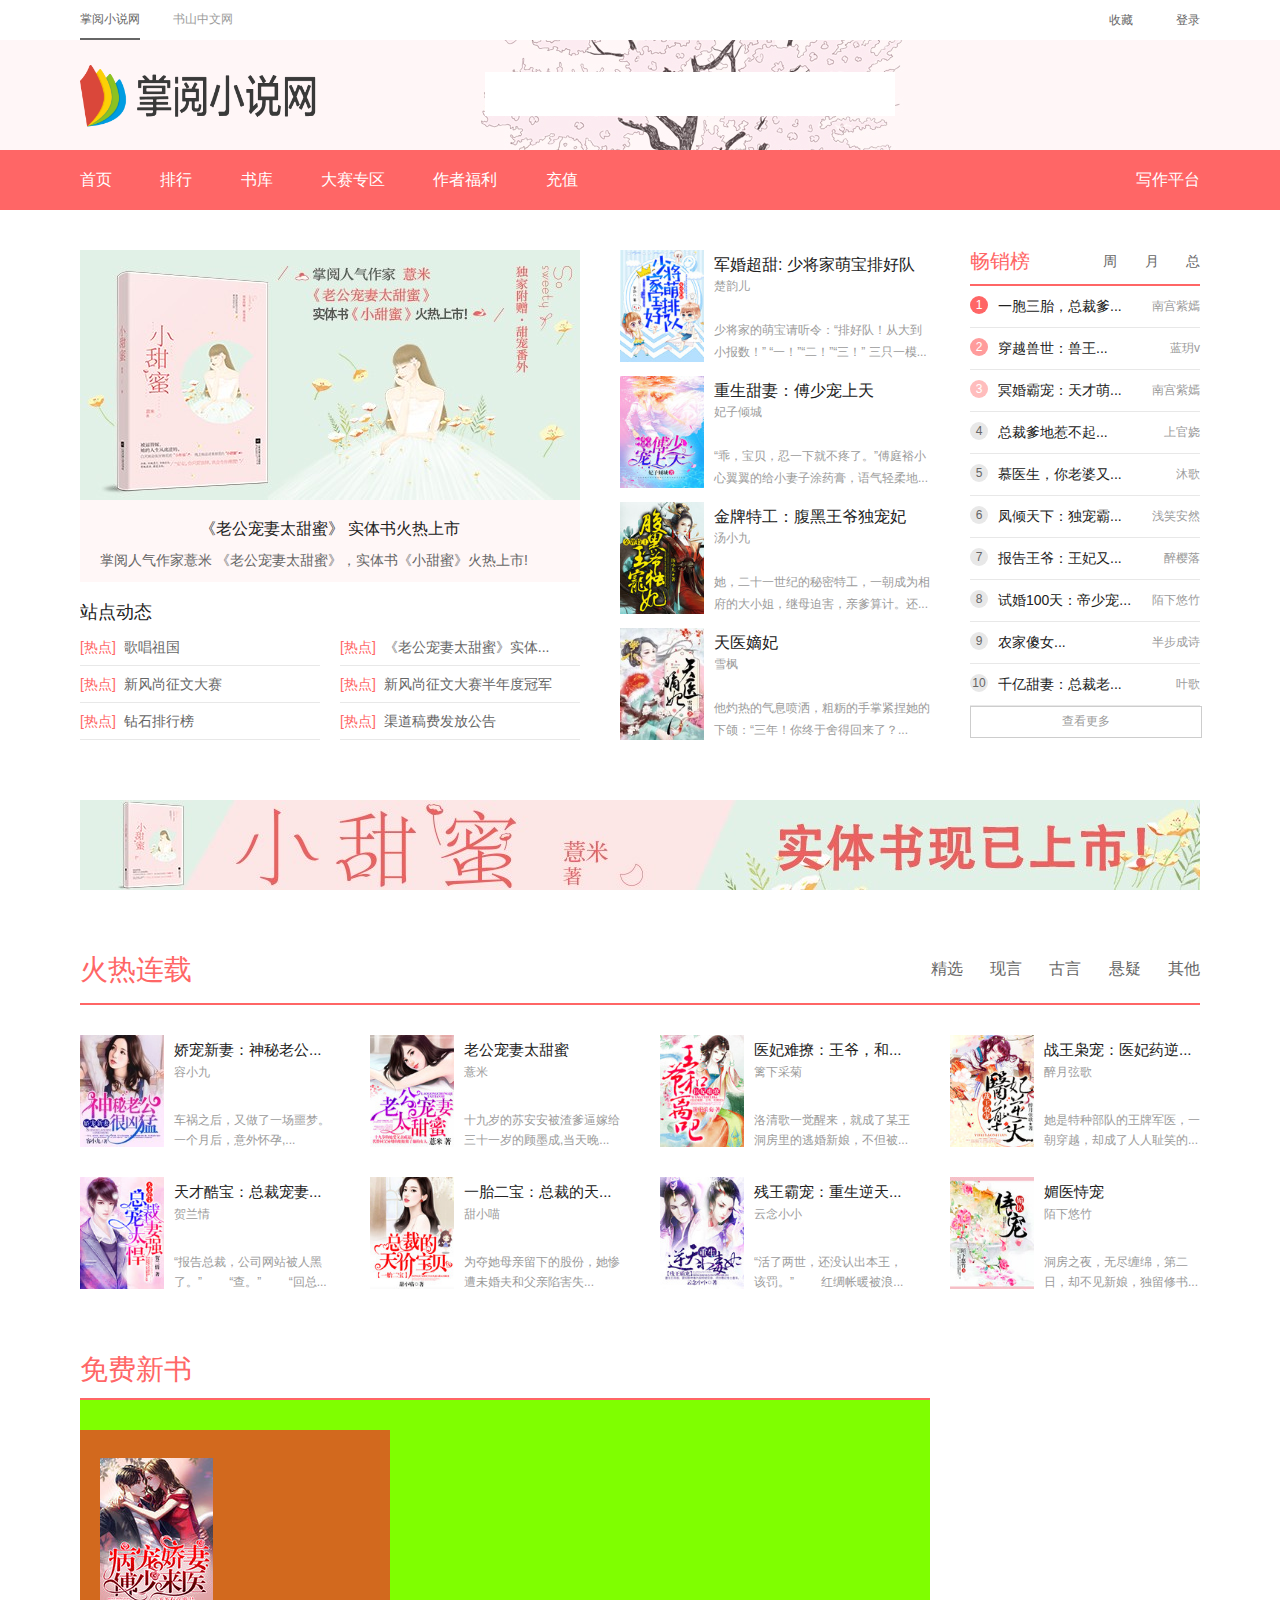
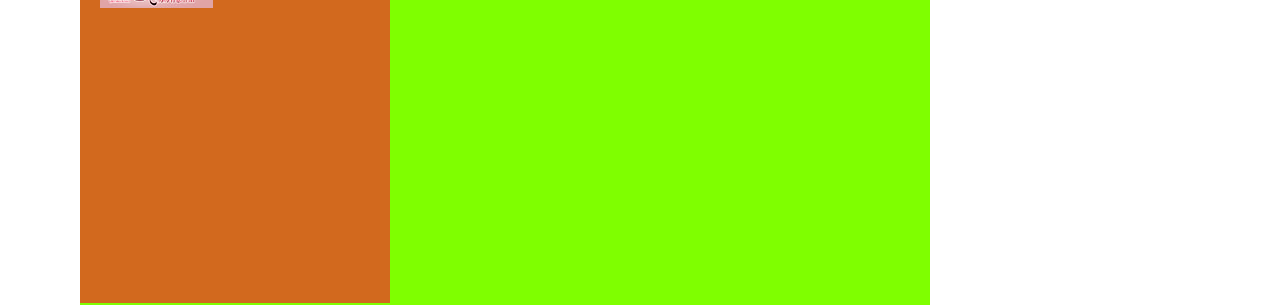
==== index.html @ 347cecc7 "12.4" ====
<!DOCTYPE html>
<html lang="en">

<head>
    <meta charset="UTF-8">
    <meta name="viewport" content="width=device-width, initial-scale=1.0">
    <meta http-equiv="X-UA-Compatible" content="ie=edge">
    <title>Document</title>
    <link rel="stylesheet" href="./lib/reset/reset.css">
    <link rel="stylesheet" href="./CSS/common.css">
    <link rel="stylesheet" href="./CSS/index.css">
    <link rel="stylesheet" href="./fonts/iconfont.css">
</head>

<body>
    <!-- 一、头部 -->

    <!-- 1、顶部导航 -->
    <div class="topnav">
        <!-- 版心 -->
        <div class="container clearfix">
            <!-- 1.1 顶部导航左边 -->
            <div class="topnav-left">
                <a href="" class="ireader">掌阅小说网</a>
                <a href="" class="shushan">书山中文网</a>
            </div>
            <!-- 1.2 顶部导航右边 -->
            <div class="topnav-right">
                <i></i>
                <a href="">收藏</a>
                <i></i>
                <a href="">登录</a>
            </div>
        </div>
    </div>

    <!-- 2、搜索栏 -->
    <div class="search">
        <!-- 版心 -->
        <div class="container clearfix">
            <!-- 2.1 logo -->
            <img src="./imgs/logo.png" alt="" class="search-logo">
            <!-- 2.2 搜索框 -->
            <div class="search-searchbox">
                <!-- 2.2.1 输入 -->
                <input type="text">
            </div>
        </div>
    </div>

    <!-- 3、内容导航 -->
    <div class="contentnav">
        <!-- 版心 -->
        <div class="container clearfix">
            <div class="contentnav-left">
                <a href="">首页</a>
                <a href="">排行</a>
                <a href="">书库</a>
                <a href="">大赛专区</a>
                <a href="">作者福利</a>
                <a href="">充值</a>
            </div>
            <div class="contentnav-right">
                <a href="">写作平台</a>
            </div>
        </div>
    </div>


    <!--   二、内容   -->
    <div class="content">
        <!-- 版心 -->
        <div class="container">

            <!-- 4、内容顶部 -->
            <div class="contenttop clearfix">
                <!-- 4.1 左边 -->
                <div class="contenttop-left">
                    <!-- 4.1.1 轮播图 -->
                    <div class="contenttop-left-slideshow">
                        <img src="./imgs/contenttop-img/slideshow-2.jpg" alt="">
                        <div class="text">
                            <h3>《老公宠妻太甜蜜》 实体书火热上市</h3>
                            <p>掌阅人气作家薏米 《老公宠妻太甜蜜》，实体书《小甜蜜》火热上市!</p>
                        </div>
                    </div>
                    <!-- 4.2.2 站点动态 -->
                    <div class="contenttop-left-sitedynamic">
                        <h2>站点动态</h2>
                        <!-- 热点 -->
                        <div class="contenttop-left-sitedynamic-hotspot clearfix">
                            <ul>
                                <li><span>[热点]</span><a href="">歌唱祖国</a></li>
                                <li><span>[热点]</span><a href="">《老公宠妻太甜蜜》实体...</a></li>
                                <li><span>[热点]</span><a href="">新风尚征文大赛</a></li>
                                <li><span>[热点]</span><a href="">新风尚征文大赛半年度冠军</a></li>
                                <li><span>[热点]</span><a href="">钻石排行榜</a></li>
                                <li><span>[热点]</span><a href="">渠道稿费发放公告</a></li>
                            </ul>
                        </div>
                    </div>
                </div>
                <!-- 4.2 中间 -->
                <div class="contenttop-center">
                    <!-- 4.2.1 推荐小说 -->
                    <div class="contenttop-center-recommend clearfix">
                        <img src="./imgs/contenttop-img/recommend-1.jpg" alt="">
                        <div class="contenttop-center-recommend-intro">
                            <a>军婚超甜: 少将家萌宝排好队</a>
                            <p>楚韵儿</p>
                            <span>少将家的萌宝请听令：“排好队！从大到小报数！” “一！”“二！”“三！” 三只一模...</span>
                        </div>
                    </div>
                    <div class="contenttop-center-recommend clearfix">
                        <img src="./imgs/contenttop-img/recommend-2.jpg" alt="">
                        <div class="contenttop-center-recommend-intro">
                            <a>重生甜妻：傅少宠上天</a>
                            <p>妃子倾城</p>
                            <span>“乖，宝贝，忍一下就不疼了。”傅庭裕小心翼翼的给小妻子涂药膏，语气轻柔地...</span>
                        </div>
                    </div>
                    <div class="contenttop-center-recommend clearfix">
                        <img src="./imgs/contenttop-img/recommend-3.jpg" alt="">
                        <div class="contenttop-center-recommend-intro">
                            <a>金牌特工：腹黑王爷独宠妃</a>
                            <p>汤小九</p>
                            <span>她，二十一世纪的秘密特工，一朝成为相府的大小姐，继母迫害，亲爹算计。还...</span>
                        </div>
                    </div>
                    <div class="contenttop-center-recommend clearfix">
                        <img src="./imgs/contenttop-img/recommend-4.jpg" alt="">
                        <div class="contenttop-center-recommend-intro">
                            <a>天医嫡妃</a>
                            <p>雪枫</p>
                            <span>他灼热的气息喷洒，粗粝的手掌紧捏她的下颌：“三年！你终于舍得回来了？...</span>
                        </div>
                    </div>
                </div>
                <!-- 4.3 右边 -->
                <div class="contenttop-right">
                    <!-- 4.3.1畅销榜 -->
                    <div class="contenttop-right-bestseller">
                        <!-- 标题 -->
                        <div class="contenttop-right-bestseller-title clearfix">
                            <h2>畅销榜</h2>
                            <span>
                                <a href="">周</a>
                                <a href="">月</a>
                                <a href="">总</a>
                            </span>
                        </div>
                        <!-- 内容 -->
                        <div class="contenttop-right-bestseller-text">
                            <!-- 畅销书籍 -->
                            <ul class="contenttop-right-bestseller-text-book">
                                <li class="clearfix">
                                    <span class="no1">1</span>
                                    <h3>一胞三胎，总裁爹...</h3>
                                    <p>南宫紫嫣</p>
                                </li>
                                <li class="clearfix">
                                    <span class="no2">2</span>
                                    <h3>穿越兽世：兽王...</h3>
                                    <p>蓝玥v</p>
                                </li>
                                <li class="clearfix">
                                    <span class="no3">3</span>
                                    <h3>冥婚霸宠：天才萌...</h3>
                                    <p>南宫紫嫣</p>
                                </li>
                                <li class="clearfix">
                                    <span>4</span>
                                    <h3>总裁爹地惹不起...</h3>
                                    <p>上官娆</p>
                                </li>
                                <li class="clearfix">
                                    <span>5</span>
                                    <h3>慕医生，你老婆又...</h3>
                                    <p>沐歌</p>
                                </li>
                                <li class="clearfix">
                                    <span>6</span>
                                    <h3>凤倾天下：独宠霸...</h3>
                                    <p>浅笑安然</p>
                                </li>
                                <li class="clearfix">
                                    <span>7</span>
                                    <h3>报告王爷：王妃又...</h3>
                                    <p>醉樱落</p>
                                </li>
                                <li class="clearfix">
                                    <span>8</span>
                                    <h3>试婚100天：帝少宠...</h3>
                                    <p>陌下悠竹</p>
                                </li>
                                <li class="clearfix">
                                    <span>9</span>
                                    <h3>农家傻女...</h3>
                                    <p>半步成诗</p>
                                </li>
                                <li class="clearfix">
                                    <span>10</span>
                                    <h3>千亿甜妻：总裁老...</h3>
                                    <p>叶歌</p>
                                </li>
                            </ul>

                            <!-- 查看更多 -->
                            <a href="" class="contenttop-right-bestseller-text-more">查看更多</a>
                        </div>
                    </div>
                </div>
            </div>

            <!-- 5、公告 -->
            <img src="./imgs/notice-1.jpg" alt="" class="notice">

            <!-- 6、火热连载 -->
            <div class="fiery">
                <!-- 6.1 火热连载标题 -->
                <div class="fiery-title clearfix">
                    <h1 href="">火热连载</h1>
                    <span>
                        <a href="">精选</a>
                        <a href="">现言</a>
                        <a href="">古言</a>
                        <a href="">悬疑</a>
                        <a href="">其他</a>
                    </span>
                </div>
                <!-- 6.2 火热连载内容 -->
                <ul class="fiery-content clearfix">
                    <!-- 书籍介绍 -->
                    <li class="clearfix">
                        <img src="./imgs/fiery-img/fiery-1.jpg" alt="">
                        <div class="fiery-content-text">
                            <a>娇宠新妻：神秘老公...</a>
                            <p>容小九</p>
                            <span>车祸之后，又做了一场噩梦。<br> 一个月后，意外怀孕,...</span>
                        </div>
                    </li>
                    <li class="clearfix">
                        <img src="./imgs/fiery-img/fiery-2.jpg" alt="">
                        <div class="fiery-content-text">
                            <a>老公宠妻太甜蜜</a>
                            <p>薏米</p>
                            <span>十九岁的苏安安被渣爹逼嫁给三十一岁的顾墨成,当天晚...</span>
                        </div>
                    </li>
                    <li class="clearfix">
                        <img src="./imgs/fiery-img/fiery-3.jpg" alt="">
                        <div class="fiery-content-text">
                            <a href="">医妃难撩：王爷，和...</a>
                            <p>篱下采菊</p>
                            <span>洛清歌一觉醒来，就成了某王洞房里的逃婚新娘，不但被...</span>
                        </div>
                    </li>
                    <li class="n4 clearfix">
                        <img src="./imgs/fiery-img/fiery-4.jpg" alt="">
                        <div class="fiery-content-text">
                            <a>战王枭宠：医妃药逆...</a>
                            <p>醉月弦歌</p>
                            <span>她是特种部队的王牌军医，一朝穿越，却成了人人耻笑的...</span>
                        </div>
                    </li>
                    <li class="clearfix">
                        <img src="./imgs/fiery-img/fiery-5.jpg" alt="">
                        <div class="fiery-content-text">
                            <a>天才酷宝：总裁宠妻...</a>
                            <p>贺兰情</p>
                            <span>“报告总裁，公司网站被人黑了。” 　　“查。” 　　“回总...</span>
                        </div>
                    </li>
                    <li class="clearfix">
                        <img src="./imgs/fiery-img/fiery-6.jpg" alt="">
                        <div class="fiery-content-text">
                            <a>一胎二宝：总裁的天...</a>
                            <p>甜小喵</p>
                            <span>为夺她母亲留下的股份，她惨遭未婚夫和父亲陷害失...</span>
                        </div>
                    </li>
                    <li class="clearfix">
                        <img src="./imgs/fiery-img/fiery-7.jpg" alt="">
                        <div class="fiery-content-text">
                            <a>残王霸宠：重生逆天...</a>
                            <p>云念小小</p>
                            <span>“活了两世，还没认出本王，该罚。” 　　红绸帐暖被浪...</span>
                        </div>
                    </li>
                    <li class="n8 clearfix">
                        <img src="./imgs/fiery-img/fiery-8.jpg" alt="">
                        <div class="fiery-content-text">
                            <a>媚医恃宠</a>
                            <p>陌下悠竹</p>
                            <span>洞房之夜，无尽缠绵，第二日，却不见新娘，独留修书...</span>
                        </div>
                    </li>

                </ul>
            </div>

            <!-- 7、免费新书 -->
            <div class="freebook">
                <!-- 7.1 免费新书左边 -->
                <div class="freebook-left">
                    <!-- 7.1.1 免费新书左边标题 -->
                    <div class="freebook-left-title">
                        <h1>免费新书</h1>
                    </div>
                    <!-- 7.1.2 免费新书左边内容 -->
                    <div class="freebook-left-content">
                        <!-- 7.1.2.1 轮播图 -->
                        <div class="freebook-left-content-slideshow">
                            <img src="./imgs/freebook-img/slideshow-1.jpg" alt="">
                        </div>
                        <!-- 7.1.2.2 内容 -->
                        <div class="freebook-left-content-text">
                            <!-- 书籍介绍 -->
                            <div class="freebook-left-content-text-indro"></div>
                            <!-- 书名 -->
                            <div class="freebook-left-content-text-bookname"></div>
                        </div>
                    </div>
                </div>
                <!-- 7.2 免费新书右边 -->
                <div class="freebook-right"></div>

            </div>
        </div>
    </div>
</body>

</html>
---- CSS/common.css ----
.container {
    width: 1120px;
    margin: 0 auto;
}


/* 清除浮动 */
.clearfix:before,
.clearfix:after {
    content: " ";
    display: table;
}

.clearfix:after {
    clear:both;
}

.clearfix {
    *zoom: 1;
}
---- CSS/index.css ----
/* 1、顶部导航 */

/* 1.1 顶部导航左边 */
.topnav {
    width: 100%;
    height: 40px;
}

.topnav-left {
    float: left;
}

.topnav-left a {
    line-height: 38px;
    color: #9b9b9b;
    font-size: 12px;
    margin-right: 30px;
}

.topnav-left .ireader {
    display: inline-block;
    color: #666;
    border-bottom: 2px solid #666;
}

.topnav-left .shushan:hover {
    color: #f66;
}

/* 1.2 顶部导航右边 */
.topnav-right {
    float: right;
}

.topnav-right a {
    line-height: 40px;
    color: #666;
    margin-left: 40px;
}

.topnav-right a:hover {
    color: #f66;
}


/* 2、搜索栏 */

.search {
    width: 100%;
    height: 110px;
    background-image: url('../imgs/search_bg.jpg');
}

.search-logo {
    float: left;
    width: 240px;
    margin-top: 25px;
}

.search-searchbox {
    float: left;
    margin-left: 165px;
}

.search-searchbox input{
    border: none;
    width: 410px;
    height: 44px;
    margin-top: 32px;
} 


/* 3、内容导航 */

.contentnav {
    width: 100%;
    height: 60px;
    background-color: #f66;
}

.contentnav-left {
    float: left;
}

.contentnav-left a{
    color: #fff;
    font-size: 16px;
    line-height: 60px;
    margin-right: 45px;
}

.contentnav-left a:hover {
    font-size: 20px;
    font-weight: bolder;
}

.contentnav-right {
    float: right;
}

.contentnav-right a {
    color: #fff;
    font-size: 16px;
    line-height: 60px;
}


.contentnav-right a:hover {
    font-size: 20px;
    font-weight: bolder;
}


/* 二、内容 */

.content {
    width: 100%;
}

/* 4、内容顶部 */
.contenttop {
    height: 490px;
    margin-top: 40px;
}

/* 4.1 左边 */
.contenttop-left {
    float: left;
    width: 500px;
    height: 100%;
    margin-right: 40px;
}

.contenttop-left-slideshow {
    width: 100%;
    height: 332px;
}

.contenttop-left-slideshow img {
    display: block;
    width: 100%;
    height: 250px;
}

.contenttop-left-slideshow div {
    width: 100%;
    height: 82px;
    background-color: #fff7f7;
    overflow: hidden;
}

.contenttop-left-slideshow div>h3 {
    color: #212121;
    font-size: 16px;
    font-weight: normal;
    text-align: center;
    margin-top: 20px;
}

.contenttop-left-slideshow div>p {
    color: #666;
    font-size: 14px;
    margin-top: 15px;
    margin-left: 20px;
}

.contenttop-left-sitedynamic {
    width: 100%;
    height: calc(490px - 332px);
    overflow: hidden;
}

.contenttop-left-sitedynamic h2 {
    margin-top: 20px;
    font-size: 18px;
    color: #212121;
    font-weight: normal;
}

.contenttop-left-sitedynamic-hotspot {
    margin-top: 6px;
    font-size: 14px;
    ;
}

.contenttop-left-sitedynamic-hotspot li {
    float: left;
    line-height: 36px;
    width: 240px;
    margin-right: 20px;
    border-bottom: 1px solid #e8e8e8;
}
.contenttop-left-sitedynamic-hotspot li:nth-child(2n) {
    margin-right: 0;
}

.contenttop-left-sitedynamic-hotspot span {
    color: #f66;
    padding: 12px 0;
    margin-right: 8px;
}

.contenttop-left-sitedynamic-hotspot a {
    color: #666;
}

.contenttop-left-sitedynamic-hotspot a:hover {
    color: #f66;
}


/* 4.2 中间 */
.contenttop-center {
    float: left;
    width: 310px;
    height: 100%;
    margin-right: 40px;
}

.contenttop-center-recommend {
    padding-bottom: 13px;
}

.contenttop-center-recommend img{
    float: left;
    width: 84px;
    height: 112px;
    padding-right: 10px;
}

.contenttop-center-recommend-intro {
    width: calc(310px - 84px - 10px);
    height: 100%;
    float: left;
}

.contenttop-center-recommend-intro a {
    display: block;
    color: #212121;
    font-size: 16px;
    font-weight: normal;
    margin-top: 6px;
}

.contenttop-center-recommend-intro a:hover {
    color: #f66;
}

.contenttop-center-recommend-intro p {
    color: #9b9b9b;
    margin-top: 6px;
    margin-bottom: 25px;
}

.contenttop-center-recommend-intro span {
    color: #9b9b9b;
    line-height: 22px;
}

/* 4.3 右边 */
.contenttop-right {
    float: right;
    width: 230px;
    height: 100%;
    /* background-color: cyan; */
}

.contenttop-right-bestseller-title {
    width: 100%;
    height: 34px;
    border-bottom: 2px solid #f66;
}

.contenttop-right-bestseller-title h2 {
    float: left;
    color: #f66;
    font-size: 20px;
    font-weight: normal;
}

.contenttop-right-bestseller-title span{
    float: right;
    margin-top: 4px;
}

.contenttop-right-bestseller-title span>a {
    color: #666;
    font-size: 14px;
    margin-left: 24px;
    
}

.contenttop-right-bestseller-title span>a:hover {
    display: inline-block;
    color: #f66;
    border: 1px solid #f66;
    width: 30px;
    height: 20px;
    text-align: center;
    line-height: 18px;
    border-radius: 11px;
}

.contenttop-right-bestseller-text {
    width: 100%;
    height: calc(490px - 34px);
}
.contenttop-right-bestseller-text-book li{
    line-height: 41px;
    border-bottom: 1px solid #e8e8e8;
}
.contenttop-right-bestseller-text-book span,
.contenttop-right-bestseller-text-book h3{
    float: left;
}
.contenttop-right-bestseller-text-book p {
    float: right;
}
.contenttop-right-bestseller-text-book span{
    display: inline-block;
    width: 18px;
    height: 18px;
    color: #666;
    border-radius: 50%;
    background-color: #e8e8e8;
    text-align: center;
    line-height: 18px;
    margin-right: 10px;
    margin-top: 10px;
}

.contenttop-right-bestseller-text-book .no1 {
    color: #fff;
    background-color: #f66;
}

.contenttop-right-bestseller-text-book .no2 {
    color: #fff;
    background-color: #ff9c9c;
}

.contenttop-right-bestseller-text-book .no3 {
    color: #fff;
    background-color: #ffbdbd;
}

.contenttop-right-bestseller-text-book h3 {
    color: #212121;
    font-size: 14px;
    font-weight: normal;
}

.contenttop-right-bestseller-text-book p {
    color: #9b9b9b;
}

.contenttop-right-bestseller-text-more {
    display: block;
    width: 230px;
    height: 30px;
    color: #9b9b9b;
    border: 1px solid #cdcdcd;
    text-align: center;
    line-height: 28px;
}

.contenttop-right-bestseller-text-more:hover {
    color: #f66;
    border: 1px solid #f66;
} 


/* 5、公告 */

.notice { 
    display: block;
    margin-top: 60px;
}


/* 6、火热连载 */
.fiery {
    width: 100%;
    height: 400px;
}

/* 6.1 火热连载 */

/* 标题 */
.fiery-title {
    width: 100%;
    height: 115px;
    border-bottom: 2px solid #f66;
    box-sizing: border-box;
}

.fiery-title h1 {
    float: left;
    color: #f66;
    font-size: 28px;
    font-weight: normal;
    margin-top: 64px;
}


.fiery-title span{
    float: right;
    margin-top: 70px;
}

.fiery-title span>a {
    color: #666;
    font-size: 16px;
    margin-left: 24px;
    
}

.fiery-title span>a:hover {
    display: inline-block;
    color: #f66;
    border: 1px solid #f66;
    width: 54px;
    height: 26px;
    text-align: center;
    line-height: 24px;
    border-radius: 13px;
}

/* 6.2 火热连载内容 */
.fiery-content {
    width: 100%;
    height: calc(400px - 115px);
    /* background-color: aquamarine; */
}

.fiery-content li {
    float: left;
    width: 250px;
    height: 112px;
    padding: 30px 40px 0 0;
    /* background-color: blue; */
}
.fiery-content .n4,
.fiery-content .n8{
    padding-right: 0;
}

.fiery-content li>img {
    float: left;
    width: 84px;
    height: 112px;
}

.fiery-content-text {
    float: left;
    width: 156px;
    height: 100%;
    padding-left: 10px;
}

.fiery-content-text a {
    display: block;
    font-size: 15px;
    color: #212121;
    font-weight: normal;
    margin-top: 6px;
}

.fiery-content-text a:hover {
    color: #f66;
}
.fiery-content-text p {
    color: #9b9b9b;
    margin-top: 8px;
}
.fiery-content-text span {
    display: inline-block;
    margin-top: 30px;
    line-height: 20px;
    color: #9b9b9b;
}


/* 7、免费新书 */

.freebook {
    width: 100%;
    height: 585px;
    /* background-color: chartreuse; */
}
/* 7.1 免费新书左边 */
.freebook-left {
    width: 850px;
    height: 100%;
    /* background-color: cadetblue; */
}

/* 7.1.1 免费新书左边标题 */
.freebook-left-title {
    width: 100%;
    height: 110px;
    border-bottom: 2px solid #f66;
    box-sizing: border-box;
}

.freebook-left-title h1 {
    float: left;
    color: #f66;
    font-size: 28px;
    font-weight: normal;
    margin-top: 64px;
}

/* 7.1.2 免费新书左边内容 */
.freebook-left-content {
    width: 100%;
    height: 475px;
    padding-top: 30px;
    background-color: chartreuse;
}

.freebook-left-content-slideshow {
    width: 270px;
    height: 445px;
    background-color: chocolate;
    padding: 28px 20px 0;
}
---- fonts/iconfont.css ----
@font-face {font-family: "iconfont";
  src: url('iconfont.eot?t=1575272608585'); /* IE9 */
  src: url('iconfont.eot?t=1575272608585#iefix') format('embedded-opentype'), /* IE6-IE8 */
  url('[data-uri]') format('woff2'),
  url('iconfont.woff?t=1575272608585') format('woff'),
  url('iconfont.ttf?t=1575272608585') format('truetype'), /* chrome, firefox, opera, Safari, Android, iOS 4.2+ */
  url('iconfont.svg?t=1575272608585#iconfont') format('svg'); /* iOS 4.1- */
}

.iconfont {
  font-family: "iconfont" !important;
  font-size: 16px;
  font-style: normal;
  -webkit-font-smoothing: antialiased;
  -moz-osx-font-smoothing: grayscale;
}

.icon-dengluyonghuming:before {
  content: "\e653";
}

.icon-shoucangbiaoqian:before {
  content: "\e626";
}
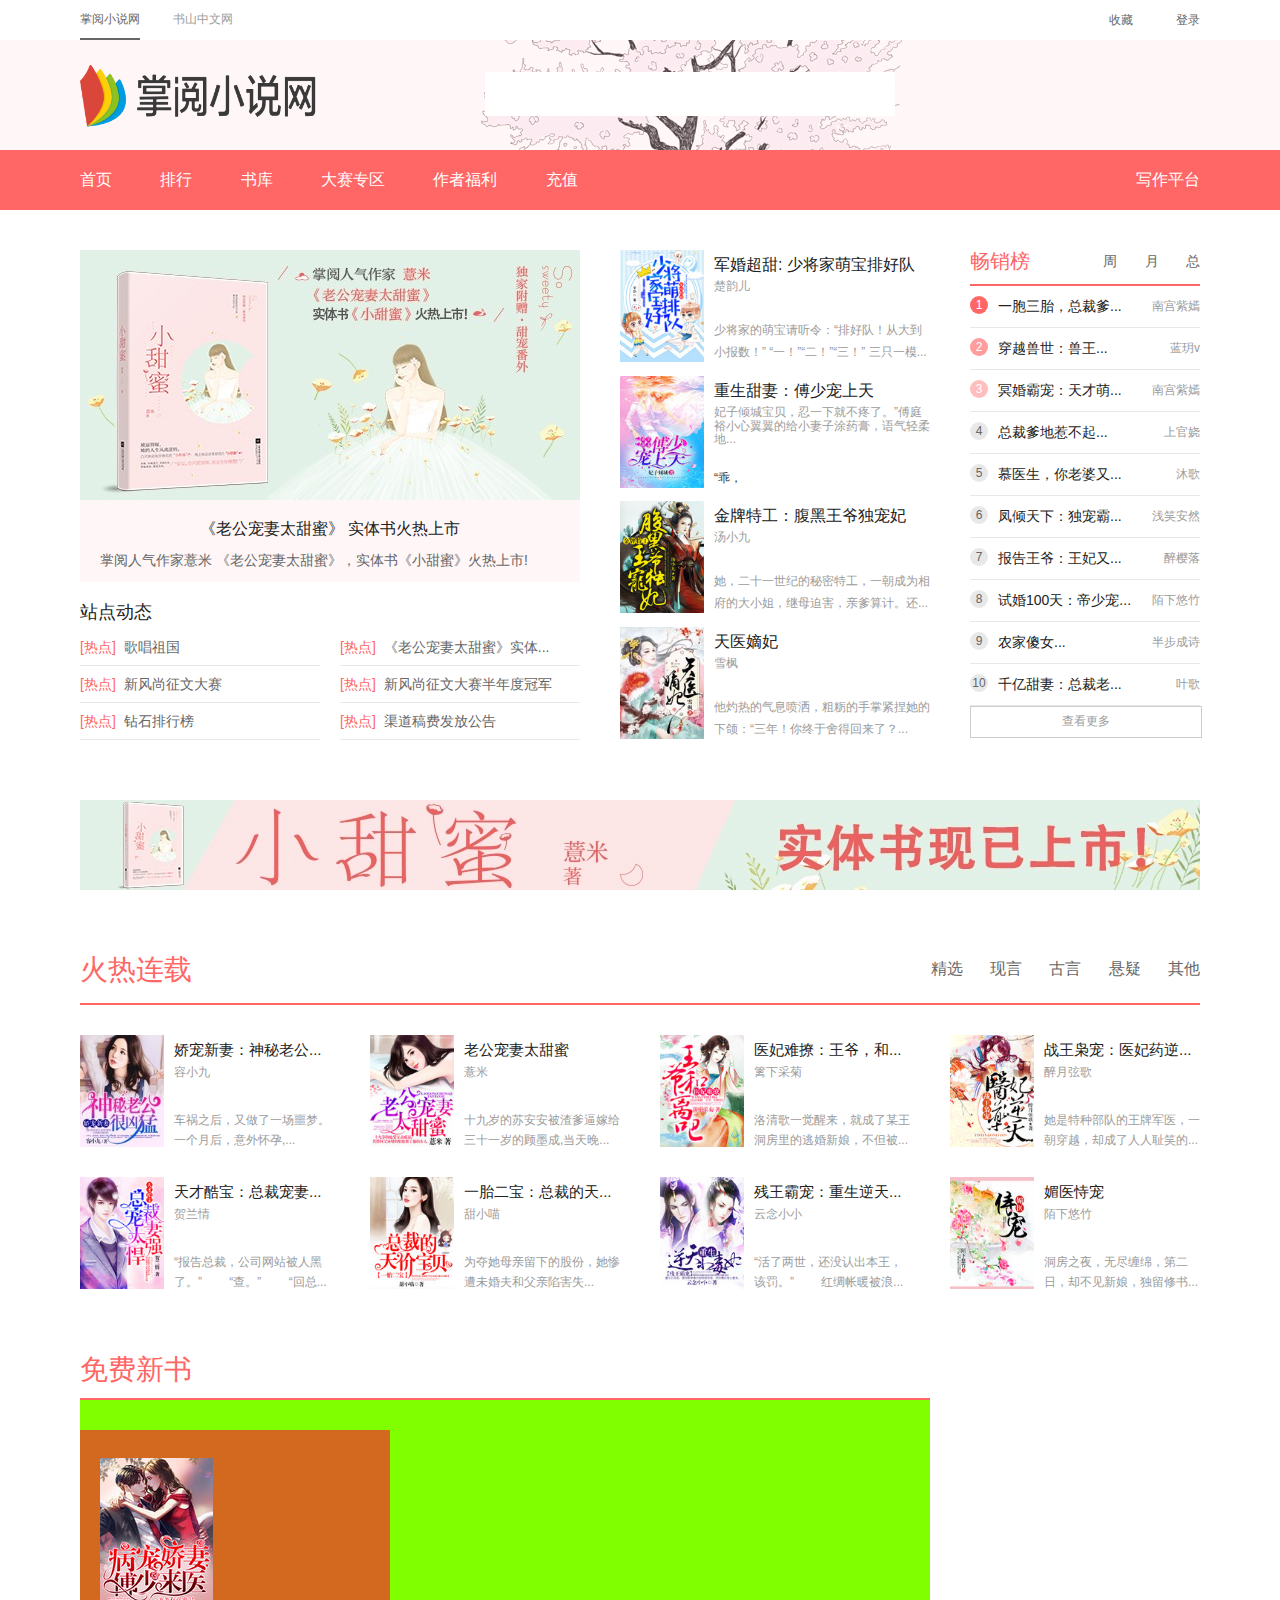
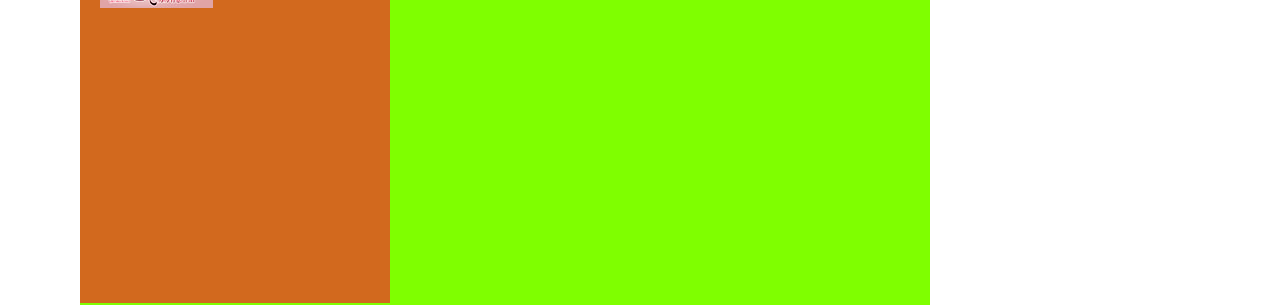
==== commit b5c03555: "提交" ====
--- a/index.html
+++ b/index.html
@@ -7,9 +7,10 @@
     <meta http-equiv="X-UA-Compatible" content="ie=edge">
     <title>Document</title>
     <link rel="stylesheet" href="./lib/reset/reset.css">
+    <link rel="stylesheet" href="./fonts/iconfont.css">
     <link rel="stylesheet" href="./CSS/common.css">
     <link rel="stylesheet" href="./CSS/index.css">
-    <link rel="stylesheet" href="./fonts/iconfont.css">
+    
 </head>
 
 <body>
@@ -39,7 +40,7 @@
         <!-- 版心 -->
         <div class="container clearfix">
             <!-- 2.1 logo -->
-            <img src="./imgs/logo.png" alt="" class="search-logo">
+            <img src="./img/logo.png" alt="" class="search-logo">
             <!-- 2.2 搜索框 -->
             <div class="search-searchbox">
                 <!-- 2.2.1 输入 -->
@@ -78,7 +79,7 @@
                 <div class="contenttop-left">
                     <!-- 4.1.1 轮播图 -->
                     <div class="contenttop-left-slideshow">
-                        <img src="./imgs/contenttop-img/slideshow-2.jpg" alt="">
+                        <img src="./img/contenttop-img/slideshow-2.jpg" alt="">
                         <div class="text">
                             <h3>《老公宠妻太甜蜜》 实体书火热上市</h3>
                             <p>掌阅人气作家薏米 《老公宠妻太甜蜜》，实体书《小甜蜜》火热上市!</p>
@@ -104,7 +105,7 @@
                 <div class="contenttop-center">
                     <!-- 4.2.1 推荐小说 -->
                     <div class="contenttop-center-recommend clearfix">
-                        <img src="./imgs/contenttop-img/recommend-1.jpg" alt="">
+                        <img src="./img/contenttop-img/recommend-1.jpg" alt="">
                         <div class="contenttop-center-recommend-intro">
                             <a>军婚超甜: 少将家萌宝排好队</a>
                             <p>楚韵儿</p>
@@ -112,15 +113,15 @@
                         </div>
                     </div>
                     <div class="contenttop-center-recommend clearfix">
-                        <img src="./imgs/contenttop-img/recommend-2.jpg" alt="">
+                        <img src="./img/contenttop-img/recommend-2.jpg" alt="">
                         <div class="contenttop-center-recommend-intro">
                             <a>重生甜妻：傅少宠上天</a>
-                            <p>妃子倾城</p>
-                            <span>“乖，宝贝，忍一下就不疼了。”傅庭裕小心翼翼的给小妻子涂药膏，语气轻柔地...</span>
-                        </div>
+                            <p>妃子倾城宝贝，忍一下就不疼了。”傅庭裕小心翼翼的给小妻子涂药膏，语气轻柔地...</span>
+                        </div></p>
+                            <span>“乖，
                     </div>
                     <div class="contenttop-center-recommend clearfix">
-                        <img src="./imgs/contenttop-img/recommend-3.jpg" alt="">
+                        <img src="./img/contenttop-img/recommend-3.jpg" alt="">
                         <div class="contenttop-center-recommend-intro">
                             <a>金牌特工：腹黑王爷独宠妃</a>
                             <p>汤小九</p>
@@ -128,7 +129,7 @@
                         </div>
                     </div>
                     <div class="contenttop-center-recommend clearfix">
-                        <img src="./imgs/contenttop-img/recommend-4.jpg" alt="">
+                        <img src="./img/contenttop-img/recommend-4.jpg" alt="">
                         <div class="contenttop-center-recommend-intro">
                             <a>天医嫡妃</a>
                             <p>雪枫</p>
@@ -213,7 +214,7 @@
             </div>
 
             <!-- 5、公告 -->
-            <img src="./imgs/notice-1.jpg" alt="" class="notice">
+            <img src="./img/notice-1.jpg" alt="" class="notice">
 
             <!-- 6、火热连载 -->
             <div class="fiery">
@@ -232,7 +233,7 @@
                 <ul class="fiery-content clearfix">
                     <!-- 书籍介绍 -->
                     <li class="clearfix">
-                        <img src="./imgs/fiery-img/fiery-1.jpg" alt="">
+                        <img src="./img/fiery-img/fiery-1.jpg" alt="">
                         <div class="fiery-content-text">
                             <a>娇宠新妻：神秘老公...</a>
                             <p>容小九</p>
@@ -240,7 +241,7 @@
                         </div>
                     </li>
                     <li class="clearfix">
-                        <img src="./imgs/fiery-img/fiery-2.jpg" alt="">
+                        <img src="./img/fiery-img/fiery-2.jpg" alt="">
                         <div class="fiery-content-text">
                             <a>老公宠妻太甜蜜</a>
                             <p>薏米</p>
@@ -248,7 +249,7 @@
                         </div>
                     </li>
                     <li class="clearfix">
-                        <img src="./imgs/fiery-img/fiery-3.jpg" alt="">
+                        <img src="./img/fiery-img/fiery-3.jpg" alt="">
                         <div class="fiery-content-text">
                             <a href="">医妃难撩：王爷，和...</a>
                             <p>篱下采菊</p>
@@ -256,7 +257,7 @@
                         </div>
                     </li>
                     <li class="n4 clearfix">
-                        <img src="./imgs/fiery-img/fiery-4.jpg" alt="">
+                        <img src="./img/fiery-img/fiery-4.jpg" alt="">
                         <div class="fiery-content-text">
                             <a>战王枭宠：医妃药逆...</a>
                             <p>醉月弦歌</p>
@@ -264,7 +265,7 @@
                         </div>
                     </li>
                     <li class="clearfix">
-                        <img src="./imgs/fiery-img/fiery-5.jpg" alt="">
+                        <img src="./img/fiery-img/fiery-5.jpg" alt="">
                         <div class="fiery-content-text">
                             <a>天才酷宝：总裁宠妻...</a>
                             <p>贺兰情</p>
@@ -272,7 +273,7 @@
                         </div>
                     </li>
                     <li class="clearfix">
-                        <img src="./imgs/fiery-img/fiery-6.jpg" alt="">
+                        <img src="./img/fiery-img/fiery-6.jpg" alt="">
                         <div class="fiery-content-text">
                             <a>一胎二宝：总裁的天...</a>
                             <p>甜小喵</p>
@@ -280,7 +281,7 @@
                         </div>
                     </li>
                     <li class="clearfix">
-                        <img src="./imgs/fiery-img/fiery-7.jpg" alt="">
+                        <img src="./img/fiery-img/fiery-7.jpg" alt="">
                         <div class="fiery-content-text">
                             <a>残王霸宠：重生逆天...</a>
                             <p>云念小小</p>
@@ -288,7 +289,7 @@
                         </div>
                     </li>
                     <li class="n8 clearfix">
-                        <img src="./imgs/fiery-img/fiery-8.jpg" alt="">
+                        <img src="./img/fiery-img/fiery-8.jpg" alt="">
                         <div class="fiery-content-text">
                             <a>媚医恃宠</a>
                             <p>陌下悠竹</p>
@@ -311,7 +312,7 @@
                     <div class="freebook-left-content">
                         <!-- 7.1.2.1 轮播图 -->
                         <div class="freebook-left-content-slideshow">
-                            <img src="./imgs/freebook-img/slideshow-1.jpg" alt="">
+                            <img src="./img/freebook-img/slideshow-1.jpg" alt="">
                         </div>
                         <!-- 7.1.2.2 内容 -->
                         <div class="freebook-left-content-text">
--- a/CSS/index.css
+++ b/CSS/index.css
@@ -48,7 +48,7 @@
 .search {
     width: 100%;
     height: 110px;
-    background-image: url('../imgs/search_bg.jpg');
+    background-image: url('../img/search_bg.jpg');
 }
 
 .search-logo {
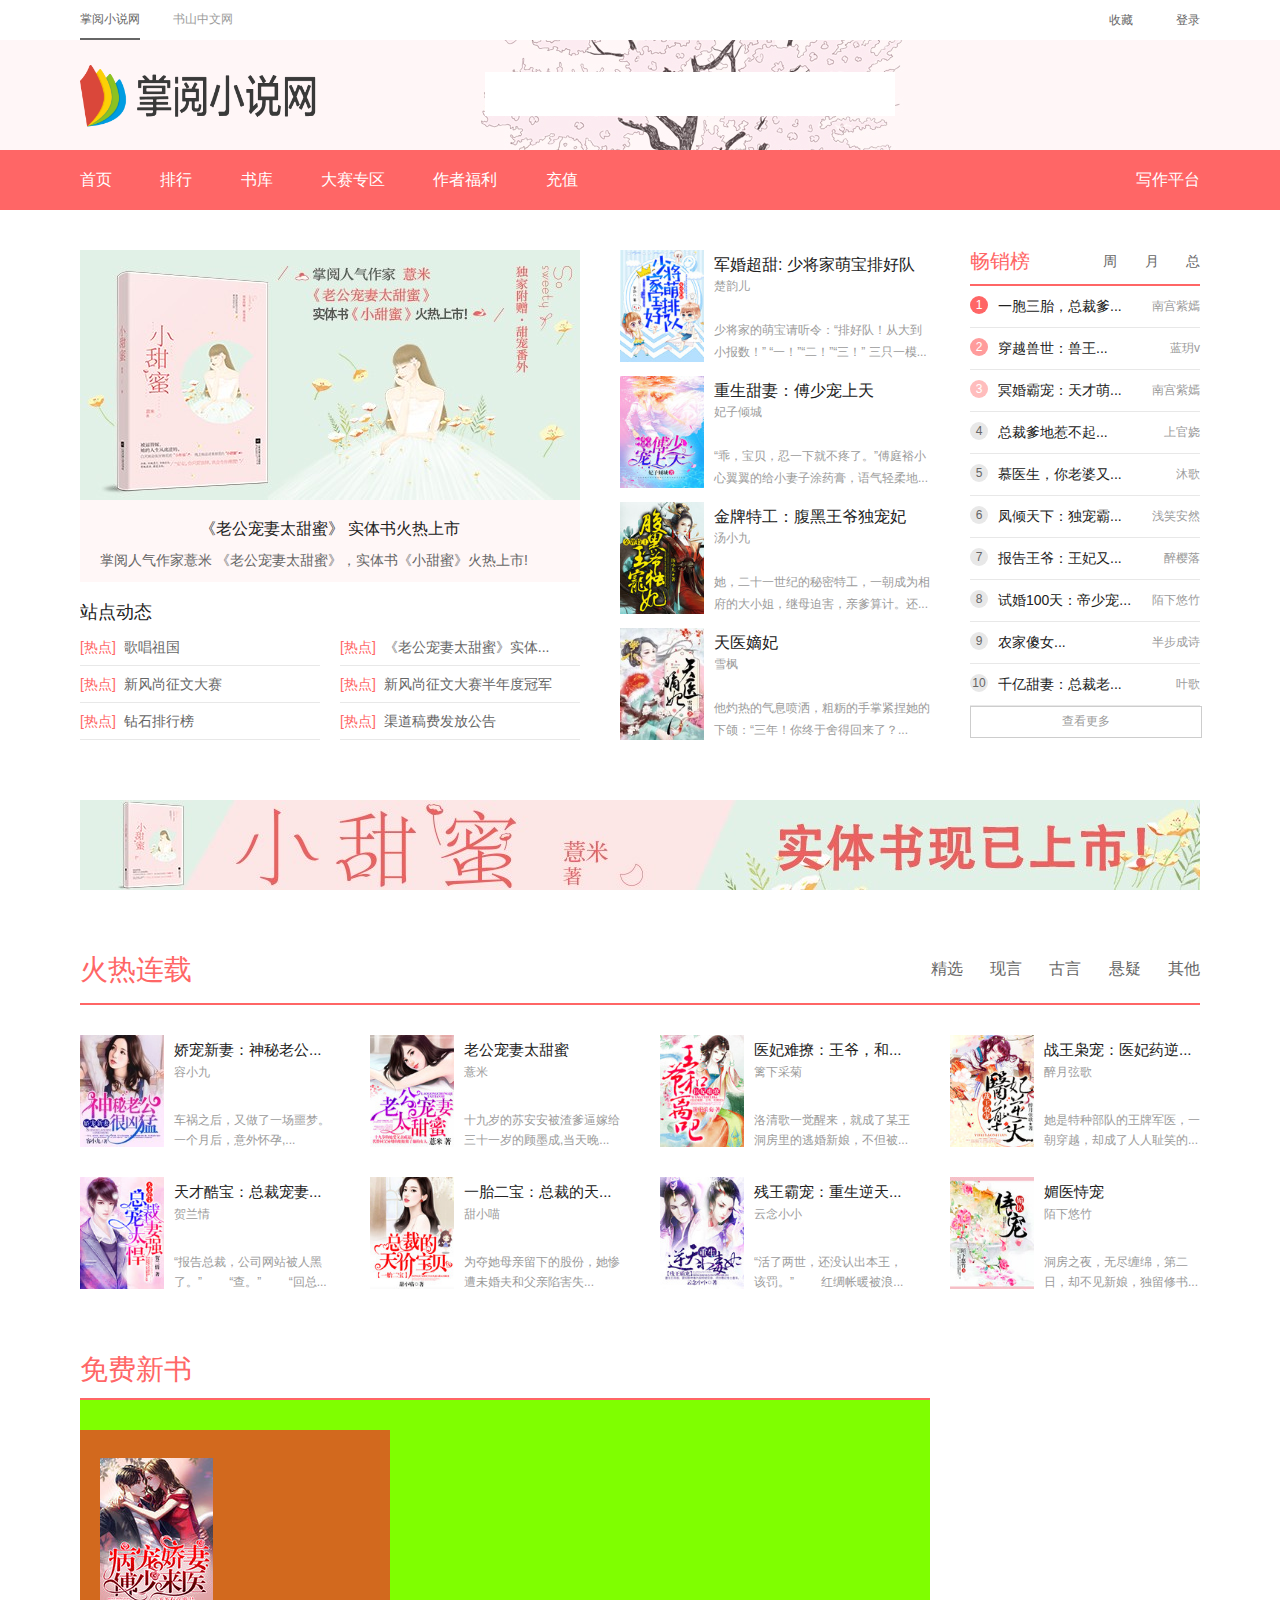
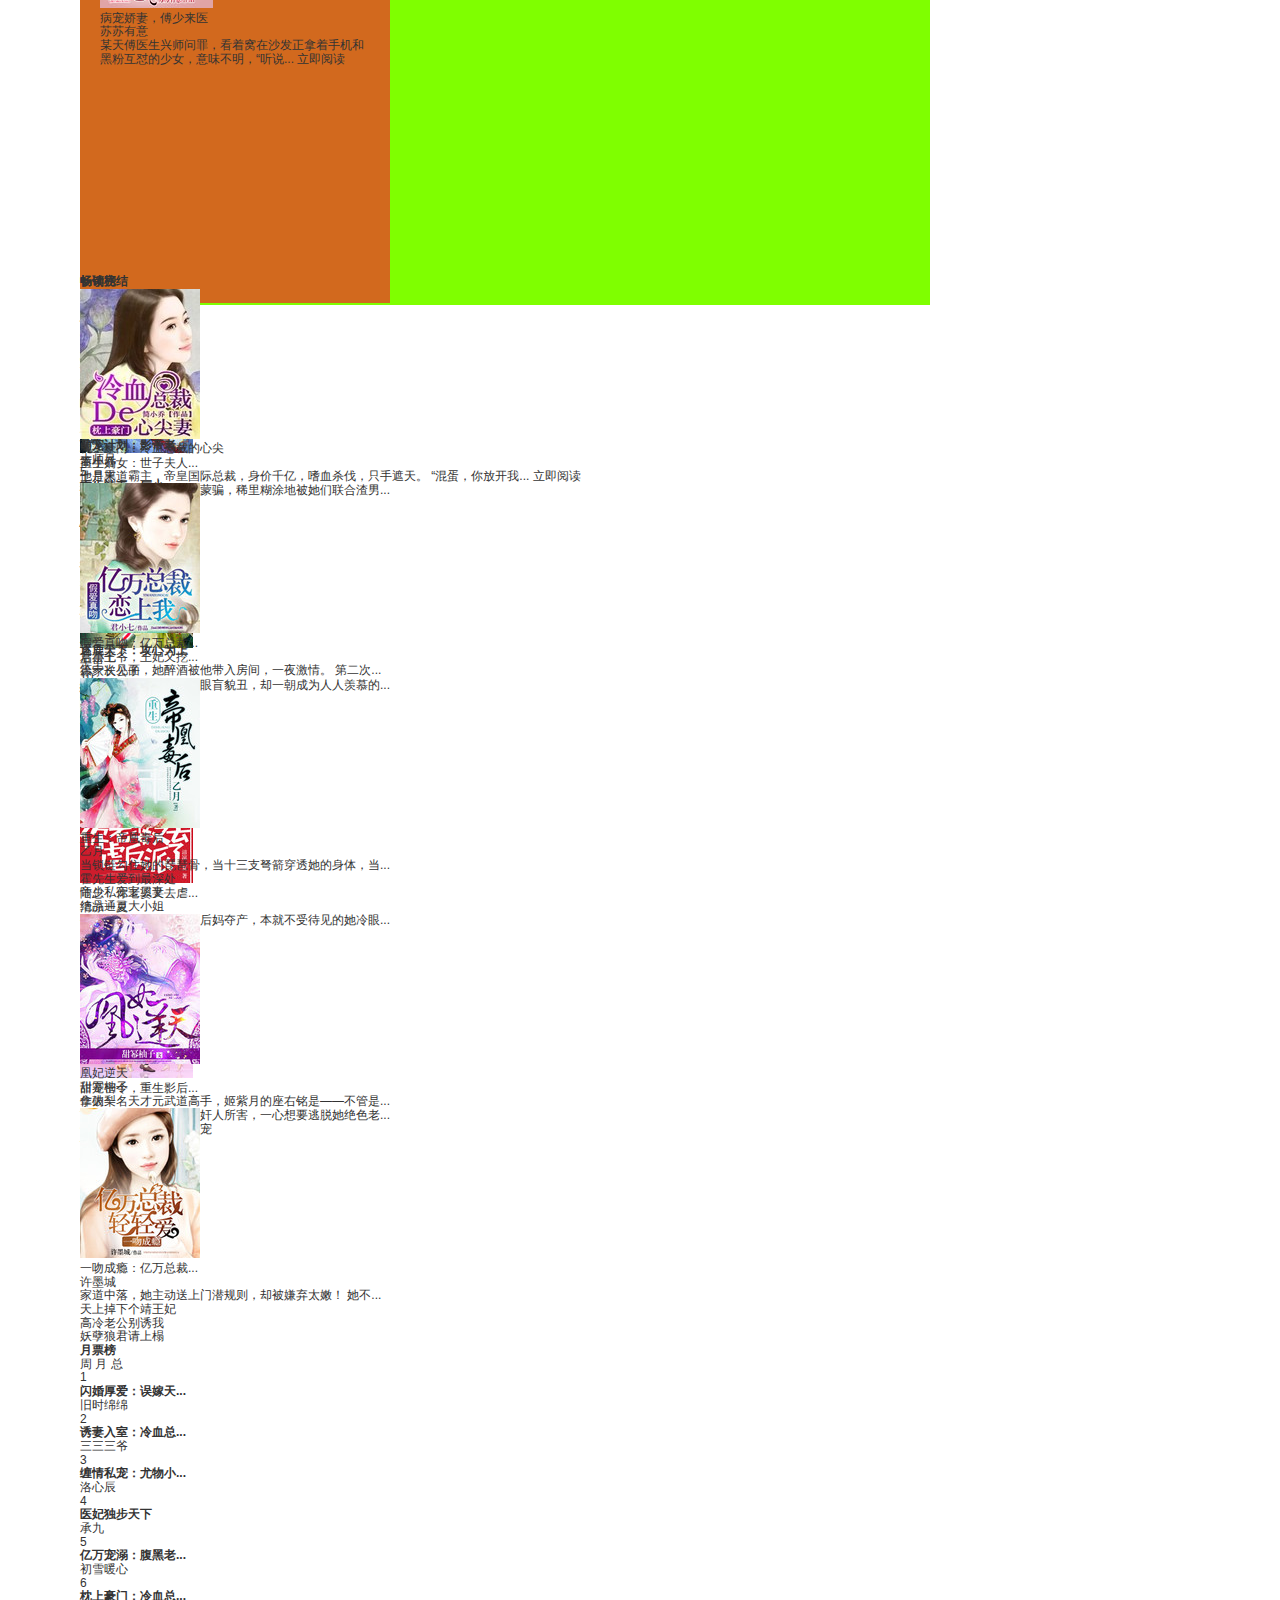
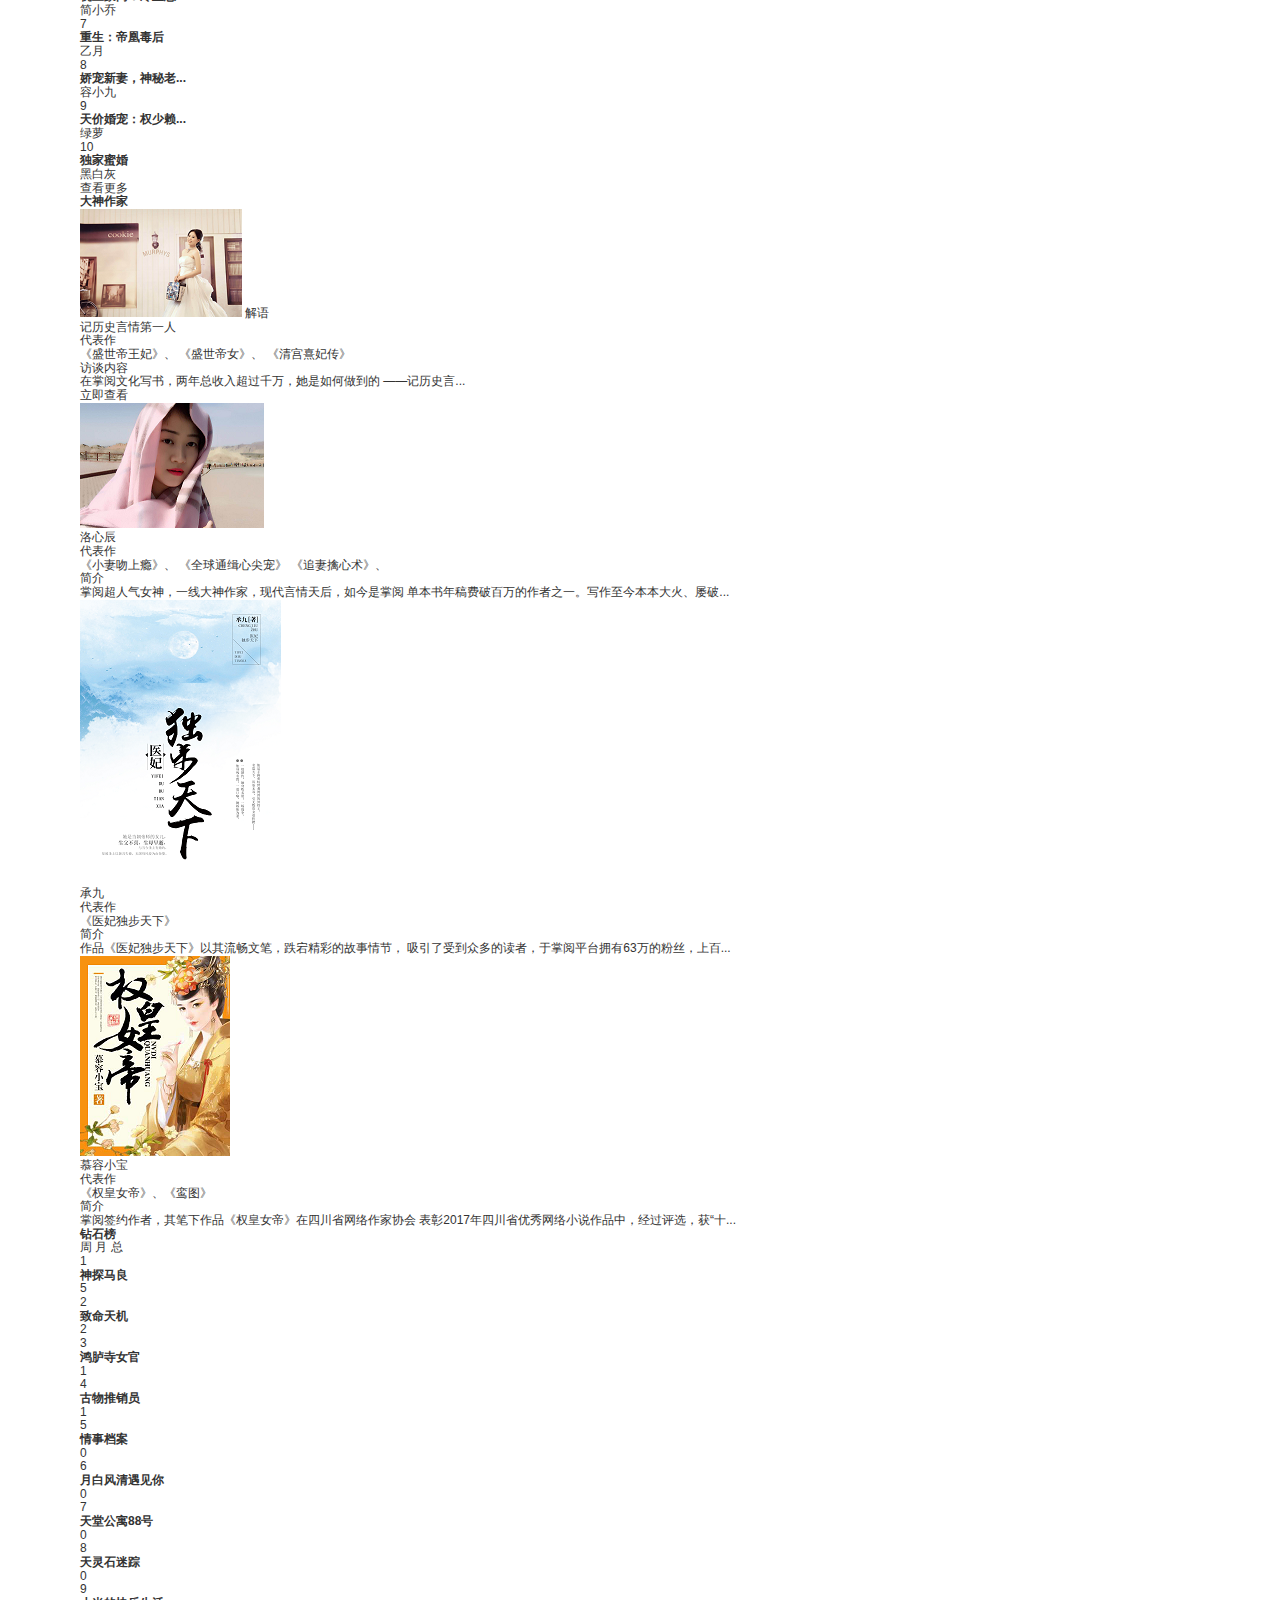
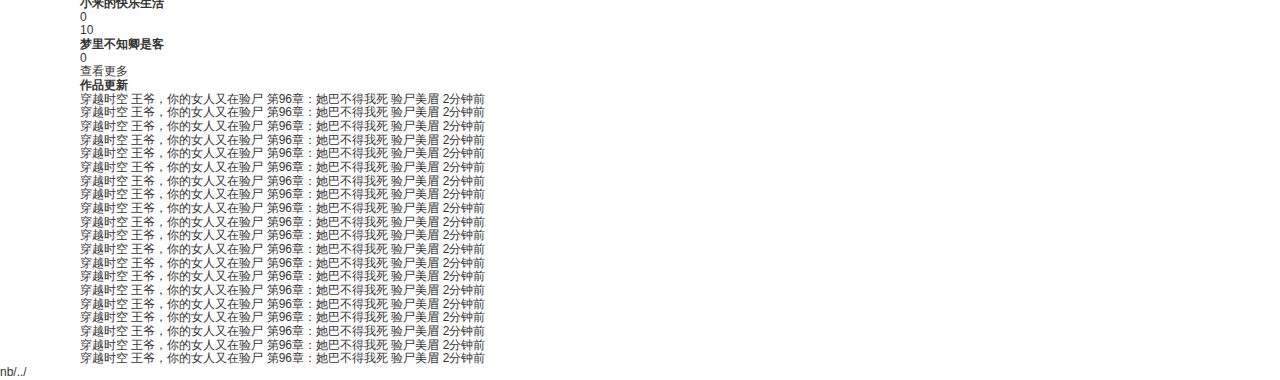
==== commit 6849f080: "提交代码" ====
--- a/index.html
+++ b/index.html
@@ -10,7 +10,7 @@
     <link rel="stylesheet" href="./fonts/iconfont.css">
     <link rel="stylesheet" href="./CSS/common.css">
     <link rel="stylesheet" href="./CSS/index.css">
-    
+
 </head>
 
 <body>
@@ -116,9 +116,9 @@
                         <img src="./img/contenttop-img/recommend-2.jpg" alt="">
                         <div class="contenttop-center-recommend-intro">
                             <a>重生甜妻：傅少宠上天</a>
-                            <p>妃子倾城宝贝，忍一下就不疼了。”傅庭裕小心翼翼的给小妻子涂药膏，语气轻柔地...</span>
-                        </div></p>
-                            <span>“乖，
+                            <p>妃子倾城</p>
+                            <span>“乖，宝贝，忍一下就不疼了。”傅庭裕小心翼翼的给小妻子涂药膏，语气轻柔地...</span>
+                        </div>
                     </div>
                     <div class="contenttop-center-recommend clearfix">
                         <img src="./img/contenttop-img/recommend-3.jpg" alt="">
@@ -301,7 +301,7 @@
             </div>
 
             <!-- 7、免费新书 -->
-            <div class="freebook">
+            <div class="freebook clearfix">
                 <!-- 7.1 免费新书左边 -->
                 <div class="freebook-left">
                     <!-- 7.1.1 免费新书左边标题 -->
@@ -309,26 +309,708 @@
                         <h1>免费新书</h1>
                     </div>
                     <!-- 7.1.2 免费新书左边内容 -->
-                    <div class="freebook-left-content">
+                    <div class="freebook-left-content clearfix">
                         <!-- 7.1.2.1 轮播图 -->
                         <div class="freebook-left-content-slideshow">
-                            <img src="./img/freebook-img/slideshow-1.jpg" alt="">
-                        </div>
-                        <!-- 7.1.2.2 内容 -->
+                            <div class="freebook-left-content-slideshow01">
+                                <img src="./img/freebook-img/slideshow-1.jpg" alt="">
+                                <ul>
+                                    <li><a href=""></a></li>
+                                    <li><a href=""></a></li>
+                                    <li><a href=""></a></li>
+                                    <li><a href=""></a></li>
+                                    <li><a href=""></a></li>
+                                </ul>
+                                <a href="" class="h1">病宠娇妻，傅少来医</a>
+                                <p>苏苏有意</p>
+                                <span>某天傅医生兴师问罪，看着窝在沙发正拿着手机和黑粉互怼的少女，意味不明，“听说...</span>
+                                <a href="" class="button">立即阅读</a>
+                            </div>
+                        </div>
+                        <!-- 7.1.2.2 内容1 -->
                         <div class="freebook-left-content-text">
                             <!-- 书籍介绍 -->
-                            <div class="freebook-left-content-text-indro"></div>
+                            <ul class="freebook-left-content-text-indro">
+                                <!-- 书籍介绍 -->
+                                <li class="clearfix">
+                                    <img src="./img/freebook-img/freebook-indro-1.jpg" alt="">
+                                    <div class="text-indro-book">
+                                        <a>重生嫡女：世子夫人...</a>
+                                        <p>十月末</p>
+                                        <span>前世被伪善的姨娘庶姐蒙骗，稀里糊涂地被她们联合渣男...</span>
+                                    </div>
+                                </li>
+                                <li class="clearfix">
+                                    <img src="./img/freebook-img/freebook-indro-2.jpg" alt="">
+                                    <div class="text-indro-book">
+                                        <a>启禀王爷，王妃又挖...</a>
+                                        <p>徐家长公子</p>
+                                        <span>镇国侯府嫡女洛婉宁，眼盲貌丑，却一朝成为人人羡慕的...</span>
+                                    </div>
+                                </li>
+                            </ul>
+
                             <!-- 书名 -->
-                            <div class="freebook-left-content-text-bookname"></div>
+                            <ul class="freebook-left-content-text-bookname">
+                                <li><a href="">豪门新婚：老婆别闹了</a></li>
+                                <li><a href="">原先生，宠我！</a></li>
+                                <li><a href="">嫁给前男友他叔</a></li>
+                            </ul>
+                        </div>
+                        <!-- 7.1.2.2 内容2 -->
+                        <div class="freebook-left-content-text">
+                            <!-- 书籍介绍 -->
+                            <ul class="freebook-left-content-text-indro">
+                                <!-- 书籍介绍 -->
+                                <li class="clearfix">
+                                    <img src="./img/freebook-img/freebook-indro-3.jpg" alt="">
+                                    <div class="text-indro-book">
+                                        <a>陆总，你老婆又去虐...</a>
+                                        <p>清凉一夏</p>
+                                        <span>生父被害，男友背叛，后妈夺产，本就不受待见的她冷眼...</span>
+                                    </div>
+                                </li>
+                                <li class="clearfix">
+                                    <img src="./img/freebook-img/freebook-indro-4.jpg" alt="">
+                                    <div class="text-indro-book">
+                                        <a>甜宠密令，重生影后...</a>
+                                        <p>拿破梨</p>
+                                        <span>前世，她智商掉线，被奸人所害，一心想要逃脱她绝色老...</span>
+                                    </div>
+                                </li>
+                            </ul>
+
+                            <!-- 书名 -->
+                            <ul class="freebook-left-content-text-bookname">
+                                <li><a href="">千亿小萌妻：总裁心尖宠</a></li>
+                                <li><a href="">俏丽王爷风流妃</a></li>
+                                <li><a href="">掌上娇妻</a></li>
+                            </ul>
                         </div>
                     </div>
                 </div>
                 <!-- 7.2 免费新书右边 -->
-                <div class="freebook-right"></div>
+                <div class="freebook-right">
+                    <!-- 7.2.1 人气榜 -->
+                    <div class="freebook-right-popularity">
+                        <!-- 标题 -->
+                        <div class="freebook-right-popularity-title clearfix">
+                            <h2>畅销榜</h2>
+                            <span>
+                                <a href="">周</a>
+                                <a href="">月</a>
+                                <a href="">总</a>
+                            </span>
+                        </div>
+                        <!-- 内容 -->
+                        <div class="freebook-right-popularity-text">
+                            <!-- 人气榜书籍 -->
+                            <ul class="freebook-right-popularity-text-book">
+                                <li class="clearfix">
+                                    <span class="no1">1</span>
+                                    <h3>千金归来：慕少追</h3>
+                                    <p>兔子暖</p>
+                                </li>
+                                <li class="clearfix">
+                                    <span class="no2">2</span>
+                                    <h3>家有小甜妻：四爷...</h3>
+                                    <p>花猫爱睡</p>
+                                </li>
+                                <li class="clearfix">
+                                    <span class="no3">3</span>
+                                    <h3>听说夫人你很大牌</h3>
+                                    <p>大汐汐</p>
+                                </li>
+                                <li class="clearfix">
+                                    <span>4</span>
+                                    <h3>萌宠计划：影帝老...</h3>
+                                    <p>大师兄</p>
+                                </li>
+                                <li class="clearfix">
+                                    <span>5</span>
+                                    <h3>重生辣妻：厉少，...</h3>
+                                    <p>言夕</p>
+                                </li>
+                                <li class="clearfix">
+                                    <span>6</span>
+                                    <h3>快传之黑莲花攻略</h3>
+                                    <p>一只许小鱼</p>
+                                </li>
+                                <li class="clearfix">
+                                    <span>7</span>
+                                    <h3>误入心房：总裁的...</h3>
+                                    <p>寿司是刺猬</p>
+                                </li>
+                                <li class="clearfix">
+                                    <span>8</span>
+                                    <h3>娘子，你是戏精吗</h3>
+                                    <p>丽哥</p>
+                                </li>
+                                <li class="clearfix">
+                                    <span>9</span>
+                                    <h3>逐鹿天下：攻心为上</h3>
+                                    <p>十里</p>
+                                </li>
+                                <li class="clearfix">
+                                    <span>10</span>
+                                    <h3>报告王爷，王妃又...</h3>
+                                    <p>曦曦洬漓</p>
+                                </li>
+                            </ul>
+
+                            <!-- 查看更多 -->
+                            <a href="" class="freebook-right-popularity-text-more">查看更多</a>
+                        </div>
+                    </div>
+                </div>
+            </div>
+
+            <!-- 8、畅读完结 -->
+            <div class="finish clearfix">
+                <!-- 8.1 畅读完结左边 -->
+                <div class="finish-left">
+                    <!-- 8.1.1 畅读完结左边标题 -->
+                    <div class="finish-left-title">
+                        <h1>畅读完结</h1>
+                    </div>
+                    <!-- 8.1.2 畅读完结左边内容 -->
+                    <div class="finish-left-content clearfix">
+                        <!-- 8.1.2.1 轮播图 -->
+                        <div class="finish-left-content-slideshow">
+                            <div class="finish-left-content-slideshow01">
+                                <img src="./img/finish-img/slideshow-1.jpg" alt="">
+                                <ul>
+                                    <li><a href=""></a></li>
+                                    <li><a href=""></a></li>
+                                    <li><a href=""></a></li>
+                                    <li><a href=""></a></li>
+                                    <li><a href=""></a></li>
+                                </ul>
+                                <a href="" class="h1">枕上豪门：冷血总裁的心尖</a>
+                                <p>简小乔</p>
+                                <span>他是黑道霸主，帝皇国际总裁，身价千亿，嗜血杀伐，只手遮天。 “混蛋，你放开我...</span>
+                                <a href="" class="button">立即阅读</a>
+                            </div>
+                        </div>
+                        <!-- 8.1.2.2 内容1 -->
+                        <div class="finish-left-content-text">
+                            <!-- 书籍介绍 -->
+                            <ul class="finish-left-content-text-indro">
+                                <!-- 书籍介绍 -->
+                                <li class="clearfix">
+                                    <img src="./img/finish-img/finish-indro-1.jpg" alt="">
+                                    <div class="text-indro-book">
+                                        <a>假爱真吻：亿万总裁...</a>
+                                        <p>君小七</p>
+                                        <span>第一次见面，她醉酒被他带入房间，一夜激情。 第二次...</span>
+                                    </div>
+                                </li>
+                                <li class="clearfix">
+                                    <img src="./img/finish-img/finish-indro-2.jpg" alt="">
+                                    <div class="text-indro-book">
+                                        <a>重生：帝凰毒后</a>
+                                        <p>乙月</p>
+                                        <span>当锁链勾住她的琵琶骨，当十三支弩箭穿透她的身体，当...</span>
+                                    </div>
+                                </li>
+                            </ul>
+
+                            <!-- 书名 -->
+                            <ul class="finish-left-content-text-bookname">
+                                <li><a href="">霍先生爱到最深处</a></li>
+                                <li><a href="">帝少私宠宝贝妻</a></li>
+                                <li><a href="">绝品通灵大小姐</a></li>
+                            </ul>
+                        </div>
+                        <!-- 8.1.2.2 内容2 -->
+                        <div class="finish-left-content-text">
+                            <!-- 书籍介绍 -->
+                            <ul class="finish-left-content-text-indro">
+                                <!-- 书籍介绍 -->
+                                <li class="clearfix">
+                                    <img src="./img/finish-img/finish-indro-3.jpg" alt="">
+                                    <div class="text-indro-book">
+                                        <a>凰妃逆天</a>
+                                        <p>甜幂柚子</p>
+                                        <span>作为一名天才元武道高手，姬紫月的座右铭是——不管是...</span>
+                                    </div>
+                                </li>
+                                <li class="clearfix">
+                                    <img src="./img/finish-img/finish-indro-4.jpg" alt="">
+                                    <div class="text-indro-book">
+                                        <a>一吻成瘾：亿万总裁...</a>
+                                        <p>许墨城</p>
+                                        <span>家道中落，她主动送上门潜规则，却被嫌弃太嫩！ 她不...</span>
+                                    </div>
+                                </li>
+                            </ul>
+
+                            <!-- 书名 -->
+                            <ul class="finish-left-content-text-bookname">
+                                <li><a href="">天上掉下个靖王妃</a></li>
+                                <li><a href="">高冷老公别诱我</a></li>
+                                <li><a href="">妖孽狼君请上榻</a></li>
+                            </ul>
+                        </div>
+                    </div>
+                </div>
+                <!-- 8.2 畅读完结右边 -->
+                <div class="finish-right">
+                    <!-- 8.2.1 人气榜 -->
+                    <div class="finish-right-popularity">
+                        <!-- 标题 -->
+                        <div class="finish-right-popularity-title clearfix">
+                            <h2>月票榜</h2>
+                            <span>
+                                <a href="">周</a>
+                                <a href="">月</a>
+                                <a href="">总</a>
+                            </span>
+                        </div>
+                        <!-- 内容 -->
+                        <div class="finish-right-popularity-text">
+                            <!-- 月票榜书籍 -->
+                            <ul class="finish-right-popularity-text-book">
+                                <li class="clearfix">
+                                    <span class="no1">1</span>
+                                    <h3>闪婚厚爱：误嫁天...</h3>
+                                    <p>旧时绵绵</p>
+                                </li>
+                                <li class="clearfix">
+                                    <span class="no2">2</span>
+                                    <h3>诱妻入室：冷血总...</h3>
+                                    <p>三三三爷</p>
+                                </li>
+                                <li class="clearfix">
+                                    <span class="no3">3</span>
+                                    <h3>缠情私宠：尤物小...</h3>
+                                    <p>洛心辰</p>
+                                </li>
+                                <li class="clearfix">
+                                    <span>4</span>
+                                    <h3>医妃独步天下</h3>
+                                    <p>承九</p>
+                                </li>
+                                <li class="clearfix">
+                                    <span>5</span>
+                                    <h3>亿万宠溺：腹黑老...</h3>
+                                    <p>初雪暖心</p>
+                                </li>
+                                <li class="clearfix">
+                                    <span>6</span>
+                                    <h3>枕上豪门：冷血总...</h3>
+                                    <p>简小乔</p>
+                                </li>
+                                <li class="clearfix">
+                                    <span>7</span>
+                                    <h3>重生：帝凰毒后</h3>
+                                    <p>乙月</p>
+                                </li>
+                                <li class="clearfix">
+                                    <span>8</span>
+                                    <h3>娇宠新妻，神秘老...</h3>
+                                    <p>容小九</p>
+                                </li>
+                                <li class="clearfix">
+                                    <span>9</span>
+                                    <h3>天价婚宠：权少赖...</h3>
+                                    <p>绿萝</p>
+                                </li>
+                                <li class="clearfix">
+                                    <span>10</span>
+                                    <h3>独家蜜婚</h3>
+                                    <p>黑白灰</p>
+                                </li>
+                            </ul>
+
+                            <!-- 查看更多 -->
+                            <a href="" class="finish-right-popularity-text-more">查看更多</a>
+                        </div>
+                    </div>
+                </div>
+            </div>
+
+            <!-- 9、大神作家 -->
+            <div class="writer clearfix">
+                <!-- 9.1 大神作家左边 -->
+                <div class="writer-left">
+                    <!-- 9.1.1 大神作家左边标题 -->
+                    <div class="writer-left-title">
+                        <h1>大神作家</h1>
+                    </div>
+                    <!-- 9.1.2 大神玩家左边内容 -->
+                    <div class="writer-left-content clearfix">
+                        <!-- 9.1.2.1 海报 -->
+                        <div class="writer-left-content-poster">
+                            <div class="writer-left-content-poster01">
+                                <div class="writer-left-content-top">
+                                    <img src="./img/writer-img/poster.png" alt="">
+                                    <a href="" class="h1">解语</a>
+                                    <p>记历史言情第一人</p>
+                                </div>
+                                <div class="writer-left-content-center">
+                                    <p>代表作</p>
+                                    <span class="product">
+                                        <a href="">《盛世帝王妃》、</a>
+                                        <a href="">《盛世帝女》、</a>
+                                        <a href="">《清宫熹妃传》</a>
+                                    </span>
+                                    <p>访谈内容</p>
+                                    <span>
+                                        <a href="">在掌阅文化写书，两年总收入超过千万，她是如何做到的 ——记历史言...</a>
+                                    </span>
+                                </div>
+                                <a href="" class="button">立即查看</a>
+                            </div>
+                        </div>
+                        <!-- 9.1.2.2  内容-->
+                        <div class="writer-left-content-text clearfix">
+                            <ul>
+                                <li class="clearfix">
+                                    <img src="./img/writer-img/writer-indro-1.png" alt="">
+                                    <div class="writer-left-content-text-indro clearfix">
+                                        <a href="" class="h1">洛心辰</a>
+                                        <div class="div1 clearfix">
+                                            <span>代表作</span>
+                                            <p>
+                                                <a href="">《小妻吻上瘾》、</a>
+                                                <a href="">《全球通缉心尖宠》</a>
+                                                <a href="">《追妻擒心术》、</a>
+                                            </p>
+                                        </div>
+                                        <div class="div2">
+                                            <span>简介</span>
+                                            <p>
+                                                <a href="">掌阅超人气女神，一线大神作家，现代言情天后，如今是掌阅
+                                                    单本书年稿费破百万的作者之一。写作至今本本大火、屡破...
+                                                </a>
+                                            </p>
+                                        </div>
+
+                                    </div>
+                                </li>
+                            </ul>
+                            <ul>
+                                <li class="clearfix">
+                                    <img src="./img/writer-img/writer-indro-2.png" alt="">
+                                    <div class="writer-left-content-text-indro clearfix">
+                                        <a href="" class="h1">承九</a>
+                                        <div class="div1">
+                                            <span>代表作</span>
+                                            <p>
+                                                <a href="">《医妃独步天下》</a>
+                                            </p>
+                                        </div>
+                                        <div class="div2">
+                                            <span>简介</span>
+                                            <p>
+                                                <a href="">作品《医妃独步天下》以其流畅文笔，跌宕精彩的故事情节，
+                                                    吸引了受到众多的读者，于掌阅平台拥有63万的粉丝，上百...
+                                                </a>
+                                            </p>
+                                        </div>
+
+                                </li>
+                            </ul>
+                            <ul>
+                                <li class="clearfix">
+                                    <img src="./img/writer-img/writer-indro-3.png" alt="">
+                                    <div class="writer-left-content-text-indro clearfix">
+                                        <a href="" class="h1">慕容小宝</a>
+                                        <div class="div1">
+                                            <span>代表作</span>
+                                            <p><a href="">《权皇女帝》、</a><a href="">《鸾图》</a></p>
+                                        </div>
+                                        <div class="div2">
+                                            <span>简介</span>
+                                            <p>
+                                                <a href="">掌阅签约作者，其笔下作品《权皇女帝》在四川省网络作家协会
+                                                    表彰2017年四川省优秀网络小说作品中，经过评选，获“十...
+                                                </a>
+                                            </p>
+                                        </div>
+
+                                    </div>
+
+                                </li>
+                            </ul>
+                        </div>
+                    </div>
+                </div>
+                <!-- 9.2 畅读完结右边 -->
+                <div class="finish-right">
+                    <!-- 9.2.1 钻石榜 -->
+                    <div class="finish-right-popularity">
+                        <!-- 标题 -->
+                        <div class="finish-right-popularity-title clearfix">
+                            <h2>钻石榜</h2>
+                            <span>
+                                <a href="">周</a>
+                                <a href="">月</a>
+                                <a href="">总</a>
+                            </span>
+                        </div>
+                        <!-- 内容 -->
+                        <div class="finish-right-popularity-text">
+                            <!-- 钻石榜书籍 -->
+                            <ul class="finish-right-popularity-text-book">
+                                <li class="clearfix">
+                                    <span class="no1">1</span>
+                                    <h3>神探马良</h3>
+                                    <p>5</p>
+                                </li>
+                                <li class="clearfix">
+                                    <span class="no2">2</span>
+                                    <h3>致命天机</h3>
+                                    <p>2</p>
+                                </li>
+                                <li class="clearfix">
+                                    <span class="no3">3</span>
+                                    <h3>鸿胪寺女官</h3>
+                                    <p>1</p>
+                                </li>
+                                <li class="clearfix">
+                                    <span>4</span>
+                                    <h3>古物推销员</h3>
+                                    <p>1</p>
+                                </li>
+                                <li class="clearfix">
+                                    <span>5</span>
+                                    <h3>情事档案</h3>
+                                    <p>0</p>
+                                </li>
+                                <li class="clearfix">
+                                    <span>6</span>
+                                    <h3>月白风清遇见你</h3>
+                                    <p>0</p>
+                                </li>
+                                <li class="clearfix">
+                                    <span>7</span>
+                                    <h3>天堂公寓88号</h3>
+                                    <p>0</p>
+                                </li>
+                                <li class="clearfix">
+                                    <span>8</span>
+                                    <h3>天灵石迷踪</h3>
+                                    <p>0</p>
+                                </li>
+                                <li class="clearfix">
+                                    <span>9</span>
+                                    <h3>小米的快乐生活</h3>
+                                    <p>0</p>
+                                </li>
+                                <li class="clearfix">
+                                    <span>10</span>
+                                    <h3>梦里不知卿是客</h3>
+                                    <p>0</p>
+                                </li>
+                            </ul>
+
+                            <!-- 查看更多 -->
+                            <a href="" class="finish-right-popularity-text-more">查看更多</a>
+                        </div>
+                    </div>
+                </div>
+            </div>
+
+            <!-- 10.作品更新 -->
+            <div class="update">
+                <!-- 10.1 标题 -->
+                <div class="update-title">
+                    <h1>作品更新</h1>
+                </div>
+                <!-- 10.2 内容 -->
+                <div class="update-content clearfix">
+                    <ul>
+                        <li class="update-content-list ">
+                            <span class="type">穿越时空</span>
+                            <span class="bookname"><a href="">王爷，你的女人又在验尸</a></span>
+                            <span class="chapter"><a href="">第96章：她巴不得我死</a></span>
+                            <span class="writer">验尸美眉</span>
+                            <span class="time">2分钟前</span>
+                        </li>
+                    </ul>
+                    <ul>
+                        <li class="update-content-list ">
+                            <span class="type">穿越时空</span>
+                            <span class="bookname"><a href="">王爷，你的女人又在验尸</a></span>
+                            <span class="chapter"><a href="">第96章：她巴不得我死</a></span>
+                            <span class="writer">验尸美眉</span>
+                            <span class="time">2分钟前</span>
+                        </li>
+                    </ul>
+                    <ul>
+                        <li class="update-content-list ">
+                            <span class="type">穿越时空</span>
+                            <span class="bookname"><a href="">王爷，你的女人又在验尸</a></span>
+                            <span class="chapter"><a href="">第96章：她巴不得我死</a></span>
+                            <span class="writer">验尸美眉</span>
+                            <span class="time">2分钟前</span>
+                        </li>
+                    </ul>
+                    <ul>
+                        <li class="update-content-list ">
+                            <span class="type">穿越时空</span>
+                            <span class="bookname"><a href="">王爷，你的女人又在验尸</a></span>
+                            <span class="chapter"><a href="">第96章：她巴不得我死</a></span>
+                            <span class="writer">验尸美眉</span>
+                            <span class="time">2分钟前</span>
+                        </li>
+                    </ul>
+                    <ul>
+                        <li class="update-content-list ">
+                            <span class="type">穿越时空</span>
+                            <span class="bookname"><a href="">王爷，你的女人又在验尸</a></span>
+                            <span class="chapter"><a href="">第96章：她巴不得我死</a></span>
+                            <span class="writer">验尸美眉</span>
+                            <span class="time">2分钟前</span>
+                        </li>
+                    </ul>
+                    <ul>
+                        <li class="update-content-list ">
+                            <span class="type">穿越时空</span>
+                            <span class="bookname"><a href="">王爷，你的女人又在验尸</a></span>
+                            <span class="chapter"><a href="">第96章：她巴不得我死</a></span>
+                            <span class="writer">验尸美眉</span>
+                            <span class="time">2分钟前</span>
+                        </li>
+                    </ul>
+                    <ul>
+                        <li class="update-content-list ">
+                            <span class="type">穿越时空</span>
+                            <span class="bookname"><a href="">王爷，你的女人又在验尸</a></span>
+                            <span class="chapter"><a href="">第96章：她巴不得我死</a></span>
+                            <span class="writer">验尸美眉</span>
+                            <span class="time">2分钟前</span>
+                        </li>
+                    </ul>
+                    <ul>
+                        <li class="update-content-list ">
+                            <span class="type">穿越时空</span>
+                            <span class="bookname"><a href="">王爷，你的女人又在验尸</a></span>
+                            <span class="chapter"><a href="">第96章：她巴不得我死</a></span>
+                            <span class="writer">验尸美眉</span>
+                            <span class="time">2分钟前</span>
+                        </li>
+                    </ul>
+                    <ul>
+                        <li class="update-content-list ">
+                            <span class="type">穿越时空</span>
+                            <span class="bookname"><a href="">王爷，你的女人又在验尸</a></span>
+                            <span class="chapter"><a href="">第96章：她巴不得我死</a></span>
+                            <span class="writer">验尸美眉</span>
+                            <span class="time">2分钟前</span>
+                        </li>
+                    </ul>
+                    <ul>
+                        <li class="update-content-list ">
+                            <span class="type">穿越时空</span>
+                            <span class="bookname"><a href="">王爷，你的女人又在验尸</a></span>
+                            <span class="chapter"><a href="">第96章：她巴不得我死</a></span>
+                            <span class="writer">验尸美眉</span>
+                            <span class="time">2分钟前</span>
+                        </li>
+                    </ul>
+                    <ul>
+                        <li class="update-content-list ">
+                            <span class="type">穿越时空</span>
+                            <span class="bookname"><a href="">王爷，你的女人又在验尸</a></span>
+                            <span class="chapter"><a href="">第96章：她巴不得我死</a></span>
+                            <span class="writer">验尸美眉</span>
+                            <span class="time">2分钟前</span>
+                        </li>
+                    </ul>
+                    <ul>
+                        <li class="update-content-list ">
+                            <span class="type">穿越时空</span>
+                            <span class="bookname"><a href="">王爷，你的女人又在验尸</a></span>
+                            <span class="chapter"><a href="">第96章：她巴不得我死</a></span>
+                            <span class="writer">验尸美眉</span>
+                            <span class="time">2分钟前</span>
+                        </li>
+                    </ul>
+                    <ul>
+                        <li class="update-content-list ">
+                            <span class="type">穿越时空</span>
+                            <span class="bookname"><a href="">王爷，你的女人又在验尸</a></span>
+                            <span class="chapter"><a href="">第96章：她巴不得我死</a></span>
+                            <span class="writer">验尸美眉</span>
+                            <span class="time">2分钟前</span>
+                        </li>
+                    </ul>
+                    <ul>
+                        <li class="update-content-list ">
+                            <span class="type">穿越时空</span>
+                            <span class="bookname"><a href="">王爷，你的女人又在验尸</a></span>
+                            <span class="chapter"><a href="">第96章：她巴不得我死</a></span>
+                            <span class="writer">验尸美眉</span>
+                            <span class="time">2分钟前</span>
+                        </li>
+                    </ul>
+                    <ul>
+                        <li class="update-content-list ">
+                            <span class="type">穿越时空</span>
+                            <span class="bookname"><a href="">王爷，你的女人又在验尸</a></span>
+                            <span class="chapter"><a href="">第96章：她巴不得我死</a></span>
+                            <span class="writer">验尸美眉</span>
+                            <span class="time">2分钟前</span>
+                        </li>
+                    </ul>
+                    <ul>
+                        <li class="update-content-list ">
+                            <span class="type">穿越时空</span>
+                            <span class="bookname"><a href="">王爷，你的女人又在验尸</a></span>
+                            <span class="chapter"><a href="">第96章：她巴不得我死</a></span>
+                            <span class="writer">验尸美眉</span>
+                            <span class="time">2分钟前</span>
+                        </li>
+                    </ul>
+                    <ul>
+                        <li class="update-content-list ">
+                            <span class="type">穿越时空</span>
+                            <span class="bookname"><a href="">王爷，你的女人又在验尸</a></span>
+                            <span class="chapter"><a href="">第96章：她巴不得我死</a></span>
+                            <span class="writer">验尸美眉</span>
+                            <span class="time">2分钟前</span>
+                        </li>
+                    </ul>
+                    <ul>
+                        <li class="update-content-list ">
+                            <span class="type">穿越时空</span>
+                            <span class="bookname"><a href="">王爷，你的女人又在验尸</a></span>
+                            <span class="chapter"><a href="">第96章：她巴不得我死</a></span>
+                            <span class="writer">验尸美眉</span>
+                            <span class="time">2分钟前</span>
+                        </li>
+                    </ul>
+                    <ul>
+                        <li class="update-content-list ">
+                            <span class="type">穿越时空</span>
+                            <span class="bookname"><a href="">王爷，你的女人又在验尸</a></span>
+                            <span class="chapter"><a href="">第96章：她巴不得我死</a></span>
+                            <span class="writer">验尸美眉</span>
+                            <span class="time">2分钟前</span>
+                        </li>
+                    </ul>
+                    <ul>
+                        <li class="update-content-list ">
+                            <span class="type">穿越时空</span>
+                            <span class="bookname"><a href="">王爷，你的女人又在验尸</a></span>
+                            <span class="chapter"><a href="">第96章：她巴不得我死</a></span>
+                            <span class="writer">验尸美眉</span>
+                            <span class="time">2分钟前</span>
+                        </li>
+                    </ul>
+                </div>
+            </div>
+
+            <!-- 11、友情链接 -->
+            <div class="blogroll">
 
             </div>
         </div>
     </div>
+    </div>
 </body>
 
-</html>+</html>nb/../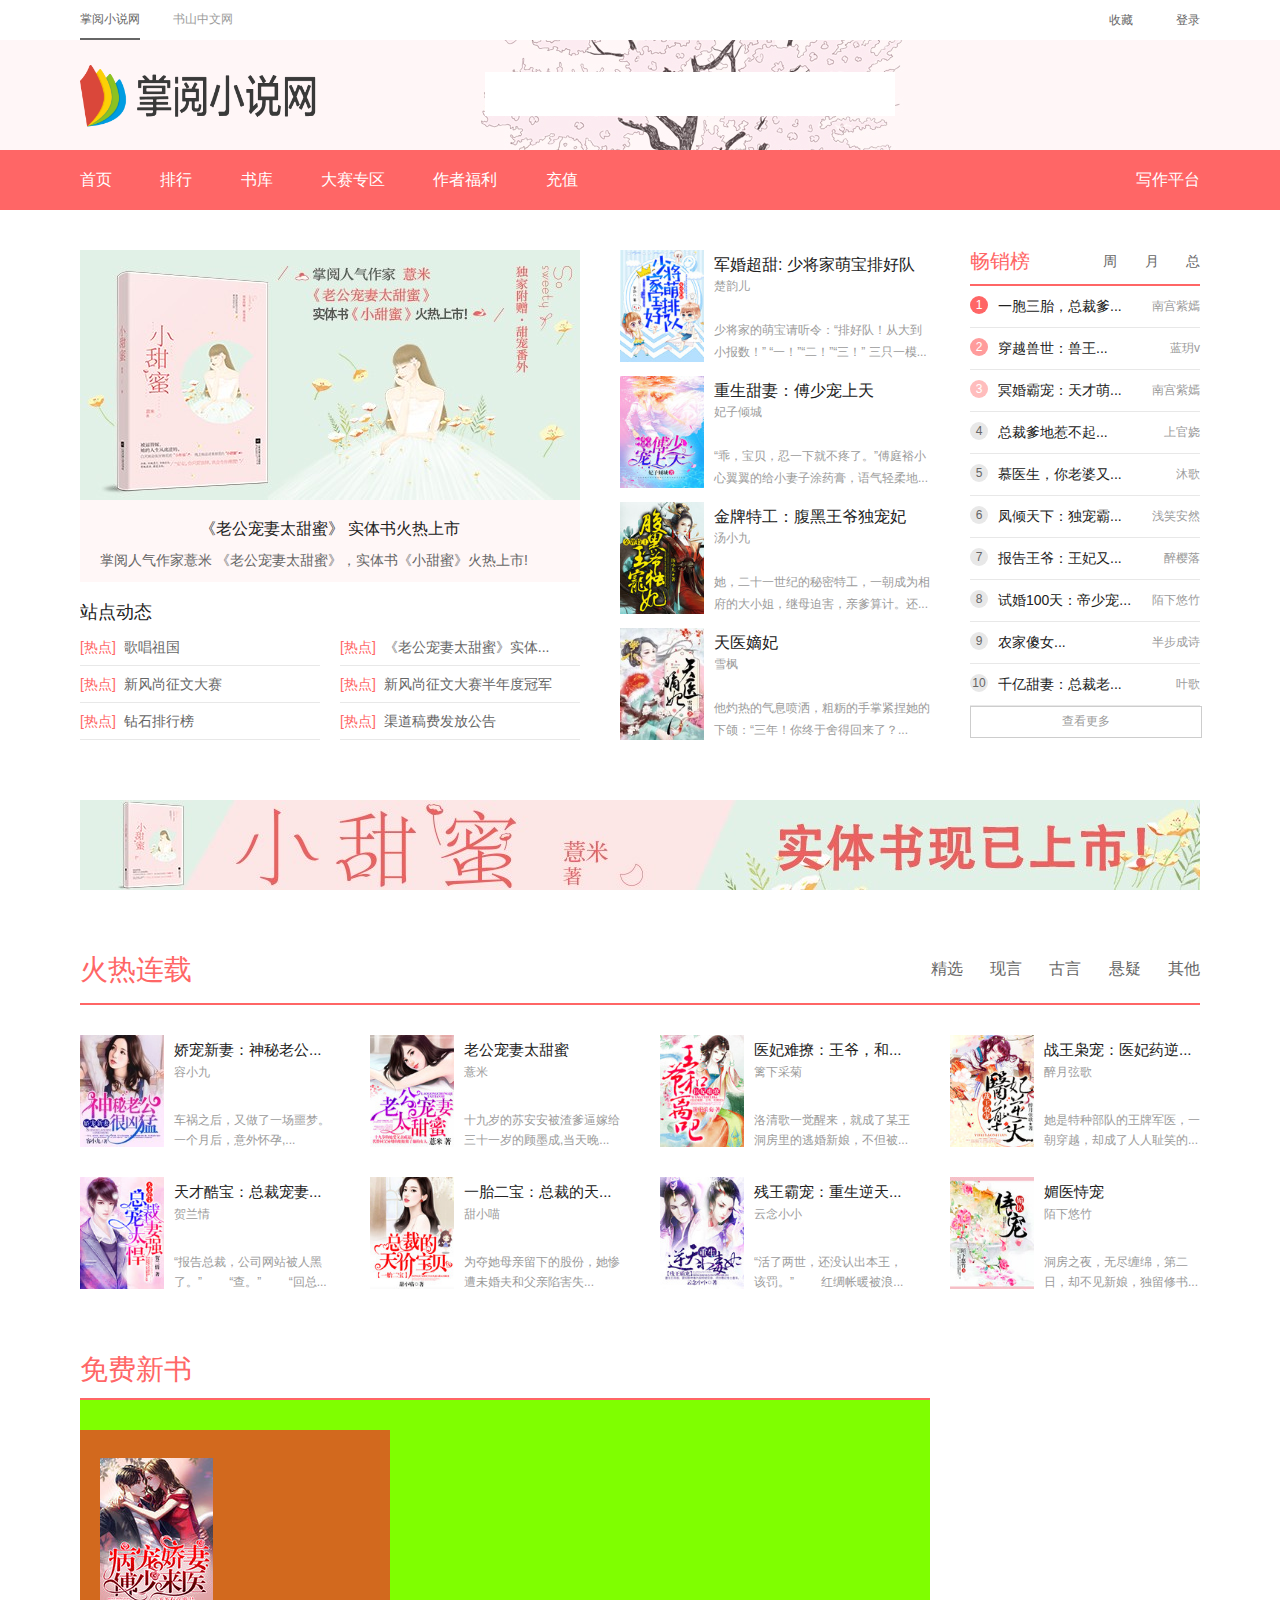
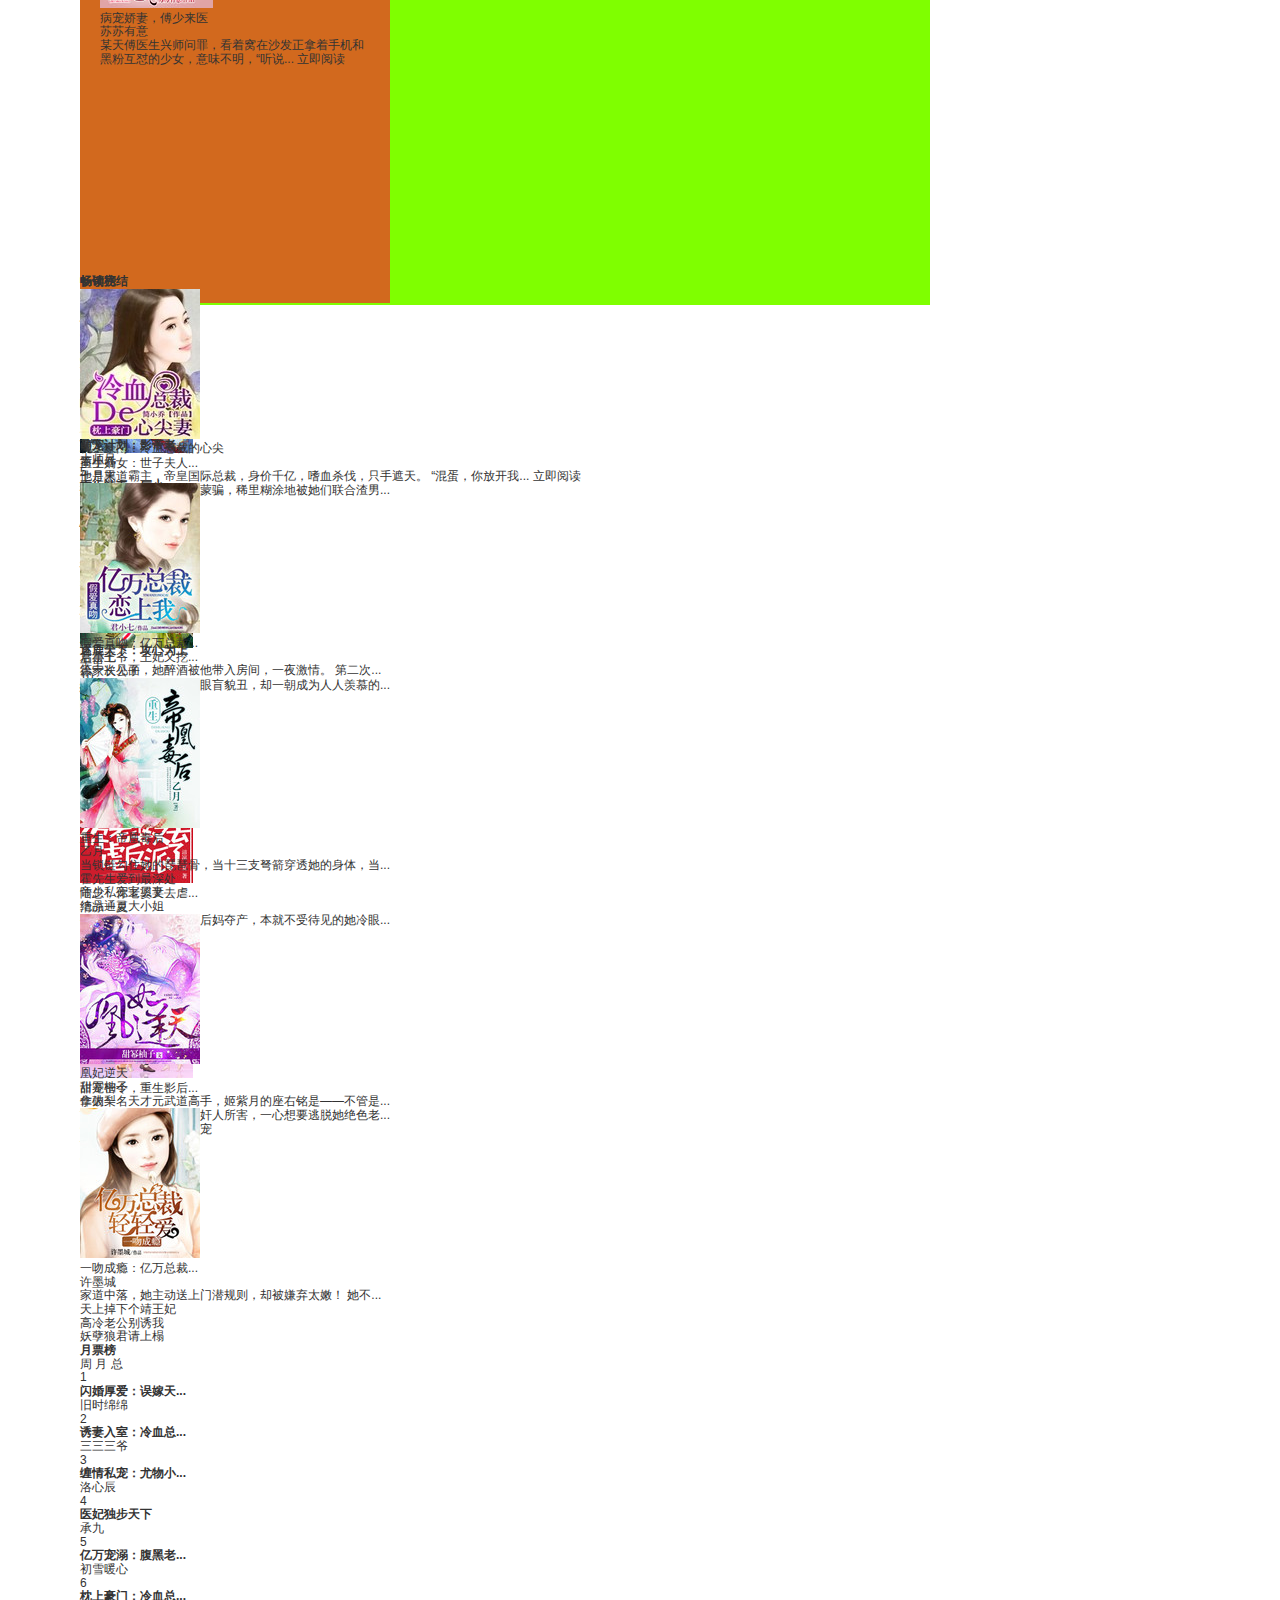
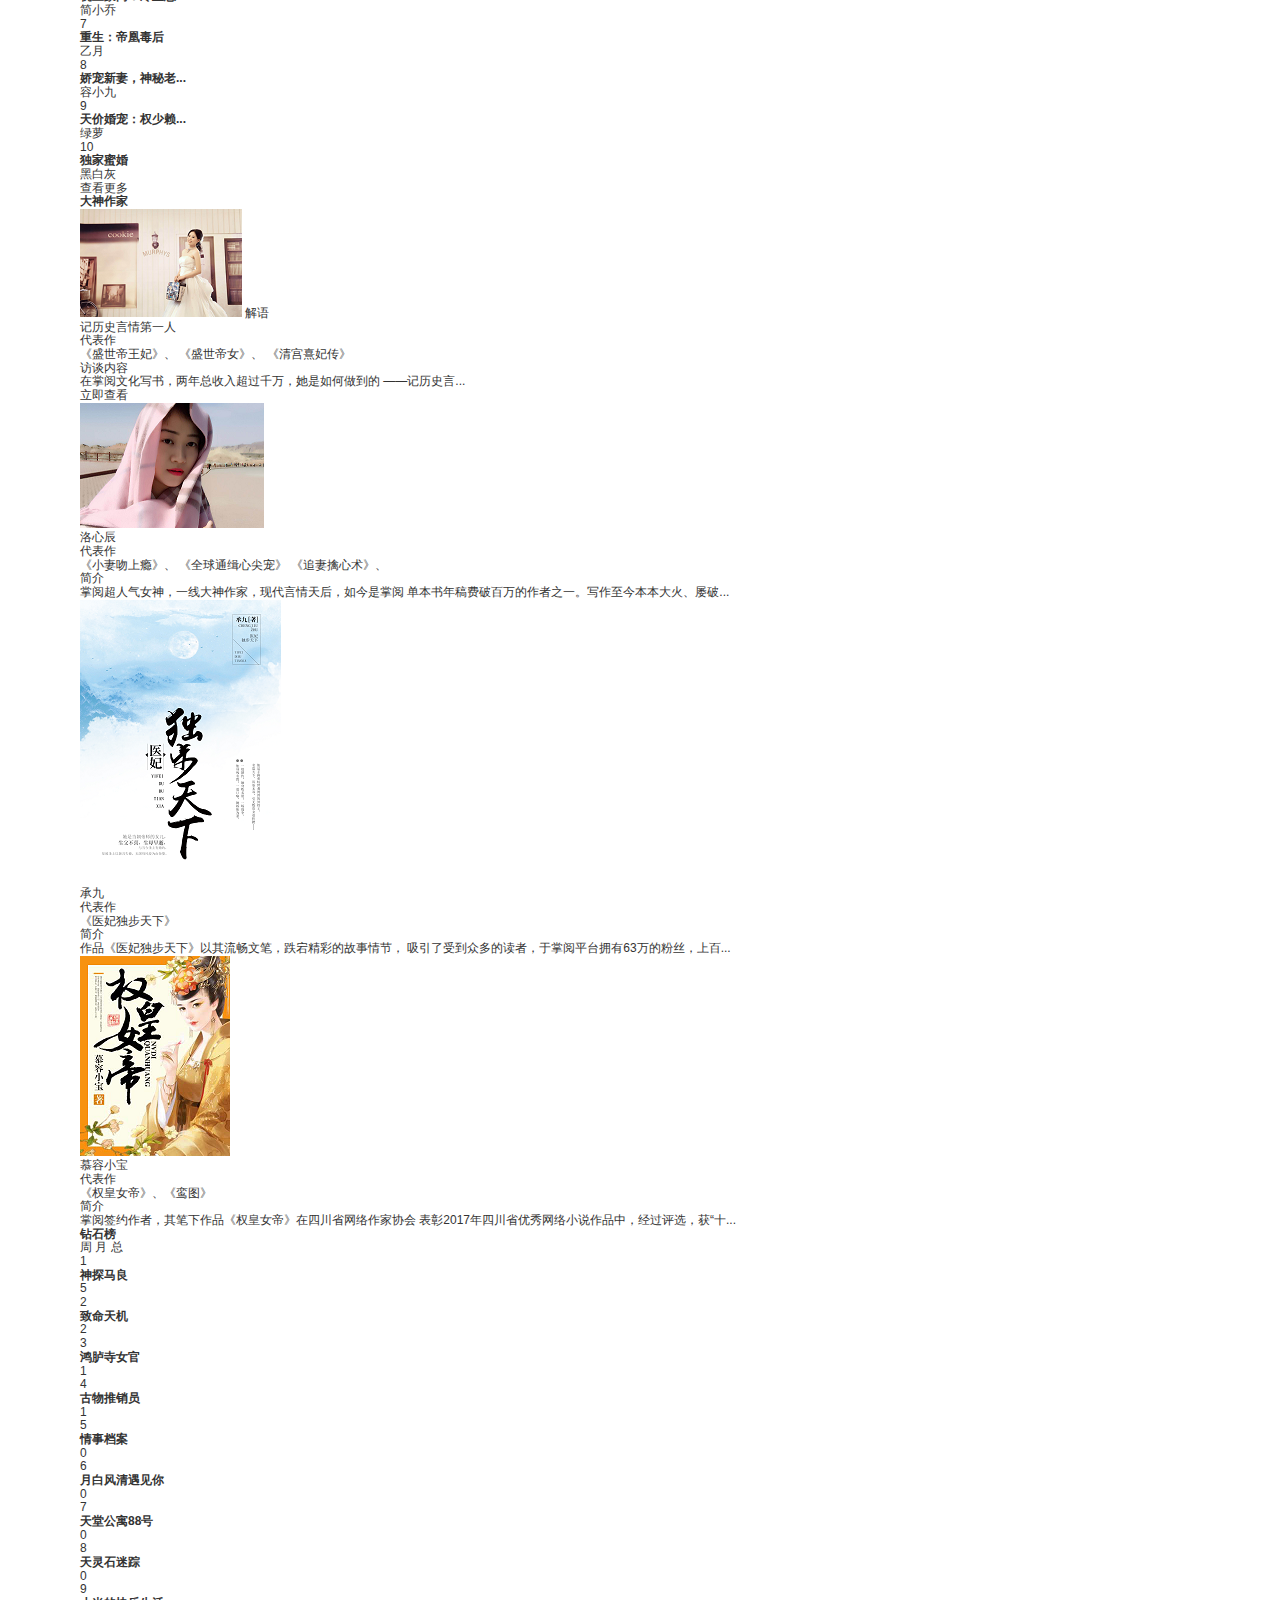
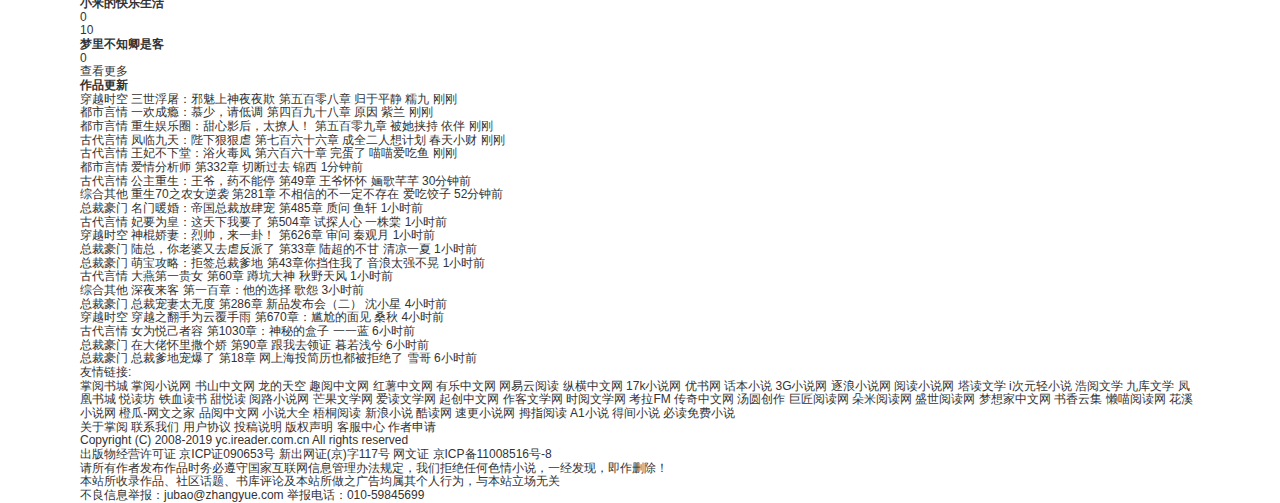
==== commit 72af9c06: "提交代码" ====
--- a/index.html
+++ b/index.html
@@ -23,7 +23,7 @@
             <!-- 1.1 顶部导航左边 -->
             <div class="topnav-left">
                 <a href="" class="ireader">掌阅小说网</a>
-                <a href="" class="shushan">书山中文网</a>
+                <a href="http://shushan.zhangyue.net/" class="shushan">书山中文网</a>
             </div>
             <!-- 1.2 顶部导航右边 -->
             <div class="topnav-right">
@@ -45,6 +45,7 @@
             <div class="search-searchbox">
                 <!-- 2.2.1 输入 -->
                 <input type="text">
+                <div class="search-button"></div>
             </div>
         </div>
     </div>
@@ -823,194 +824,272 @@
                 <div class="update-content clearfix">
                     <ul>
                         <li class="update-content-list ">
+                            <span class="type">
+                                穿越时空</span>
+                            <span class="bookname"><a href="">三世浮屠：邪魅上神夜夜欺</a></span>
+                            <span class="chapter"><a href="">第五百零八章 归于平静</a></span>
+                            <span class="writer">糯九</span>
+                            <span class="time">刚刚</span>
+                        </li>
+                    </ul>
+                    <ul>
+                        <li class="update-content-list ">
+                            <span class="type">都市言情</span>
+                            <span class="bookname"><a href="">一欢成瘾：慕少，请低调</a></span>
+                            <span class="chapter"><a href="">第四百九十八章 原因</a></span>
+                            <span class="writer">紫兰</span>
+                            <span class="time">刚刚</span>
+                        </li>
+                    </ul>
+                    <ul>
+                        <li class="update-content-list ">
+                            <span class="type">都市言情</span>
+                            <span class="bookname"><a href="">重生娱乐圈：甜心影后，太撩人！</a></span>
+                            <span class="chapter"><a href="">第五百零九章 被她挟持</a></span>
+                            <span class="writer">依伴</span>
+                            <span class="time">刚刚</span>
+                        </li>
+                    </ul>
+                    <ul>
+                        <li class="update-content-list ">
+                            <span class="type">古代言情</span>
+                            <span class="bookname"><a href="">凤临九天：陛下狠狠虐</a></span>
+                            <span class="chapter"><a href="">第七百六十六章 成全二人想计划</a></span>
+                            <span class="writer">春天小财</span>
+                            <span class="time">刚刚</span>
+                        </li>
+                    </ul>
+                    <ul>
+                        <li class="update-content-list ">
+                            <span class="type">古代言情</span>
+                            <span class="bookname"><a href="">王妃不下堂：浴火毒凤</a></span>
+                            <span class="chapter"><a href="">第六百六十章 完蛋了</a></span>
+                            <span class="writer">喵喵爱吃鱼</span>
+                            <span class="time">刚刚</span>
+                        </li>
+                    </ul>
+                    <ul>
+                        <li class="update-content-list ">
+                            <span class="type">都市言情</span>
+                            <span class="bookname"><a href="">爱情分析师</a></span>
+                            <span class="chapter"><a href="">第332章 切断过去</a></span>
+                            <span class="writer">锦西</span>
+                            <span class="time">1分钟前</span>
+                        </li>
+                    </ul>
+                    <ul>
+                        <li class="update-content-list ">
+                            <span class="type">古代言情</span>
+                            <span class="bookname"><a href="">公主重生：王爷，药不能停</a></span>
+                            <span class="chapter"><a href="">第49章 王爷怀怀</a></span>
+                            <span class="writer">婳歌芊芊</span>
+                            <span class="time">30分钟前</span>
+                        </li>
+                    </ul>
+                    <ul>
+                        <li class="update-content-list ">
+                            <span class="type">综合其他</span>
+                            <span class="bookname"><a href="">重生70之农女逆袭</a></span>
+                            <span class="chapter"><a href="">第281章 不相信的不一定不存在</a></span>
+                            <span class="writer">爱吃饺子</span>
+                            <span class="time">52分钟前</span>
+                        </li>
+                    </ul>
+                    <ul>
+                        <li class="update-content-list ">
+                            <span class="type">总裁豪门</span>
+                            <span class="bookname"><a href="">名门暖婚：帝国总裁放肆宠</a></span>
+                            <span class="chapter"><a href="">第485章 质问</a></span>
+                            <span class="writer">鱼轩</span>
+                            <span class="time">1小时前</span>
+                        </li>
+                    </ul>
+                    <ul>
+                        <li class="update-content-list ">
+                            <span class="type">古代言情</span>
+                            <span class="bookname"><a href="">妃要为皇：这天下我要了</a></span>
+                            <span class="chapter"><a href="">第504章 试探人心</a></span>
+                            <span class="writer">一株棠</span>
+                            <span class="time">1小时前</span>
+                        </li>
+                    </ul>
+                    <ul>
+                        <li class="update-content-list ">
                             <span class="type">穿越时空</span>
-                            <span class="bookname"><a href="">王爷，你的女人又在验尸</a></span>
-                            <span class="chapter"><a href="">第96章：她巴不得我死</a></span>
-                            <span class="writer">验尸美眉</span>
-                            <span class="time">2分钟前</span>
+                            <span class="bookname"><a href="">神棍娇妻：烈帅，来一卦！</a></span>
+                            <span class="chapter"><a href="">第626章 审问</a></span>
+                            <span class="writer">秦观月</span>
+                            <span class="time">1小时前</span>
+                        </li>
+                    </ul>
+                    <ul>
+                        <li class="update-content-list ">
+                            <span class="type">总裁豪门</span>
+                            <span class="bookname"><a href="">陆总，你老婆又去虐反派了</a></span>
+                            <span class="chapter"><a href="">第33章 陆超的不甘</a></span>
+                            <span class="writer">清凉一夏</span>
+                            <span class="time">1小时前</span>
+                        </li>
+                    </ul>
+                    <ul>
+                        <li class="update-content-list ">
+                            <span class="type">总裁豪门</span>
+                            <span class="bookname"><a href="">萌宝攻略：拒签总裁爹地</a></span>
+                            <span class="chapter"><a href="">第43章你挡住我了</a></span>
+                            <span class="writer">音浪太强不晃</span>
+                            <span class="time">1小时前</span>
+                        </li>
+                    </ul>
+                    <ul>
+                        <li class="update-content-list ">
+                            <span class="type">古代言情</span>
+                            <span class="bookname"><a href="">大燕第一贵女</a></span>
+                            <span class="chapter"><a href="">第60章 蹲坑大神</a></span>
+                            <span class="writer">秋野天风</span>
+                            <span class="time">1小时前</span>
+                        </li>
+                    </ul>
+                    <ul>
+                        <li class="update-content-list ">
+                            <span class="type">综合其他</span>
+                            <span class="bookname"><a href="">深夜来客</a></span>
+                            <span class="chapter"><a href="">第一百章：他的选择</a></span>
+                            <span class="writer">歌怨</span>
+                            <span class="time">3小时前</span>
+                        </li>
+                    </ul>
+                    <ul>
+                        <li class="update-content-list ">
+                            <span class="type">总裁豪门</span>
+                            <span class="bookname"><a href="">总裁宠妻太无度</a></span>
+                            <span class="chapter"><a href="">第286章 新品发布会（二）</a></span>
+                            <span class="writer">沈小星</span>
+                            <span class="time">4小时前</span>
                         </li>
                     </ul>
                     <ul>
                         <li class="update-content-list ">
                             <span class="type">穿越时空</span>
-                            <span class="bookname"><a href="">王爷，你的女人又在验尸</a></span>
-                            <span class="chapter"><a href="">第96章：她巴不得我死</a></span>
-                            <span class="writer">验尸美眉</span>
-                            <span class="time">2分钟前</span>
-                        </li>
-                    </ul>
-                    <ul>
-                        <li class="update-content-list ">
-                            <span class="type">穿越时空</span>
-                            <span class="bookname"><a href="">王爷，你的女人又在验尸</a></span>
-                            <span class="chapter"><a href="">第96章：她巴不得我死</a></span>
-                            <span class="writer">验尸美眉</span>
-                            <span class="time">2分钟前</span>
-                        </li>
-                    </ul>
-                    <ul>
-                        <li class="update-content-list ">
-                            <span class="type">穿越时空</span>
-                            <span class="bookname"><a href="">王爷，你的女人又在验尸</a></span>
-                            <span class="chapter"><a href="">第96章：她巴不得我死</a></span>
-                            <span class="writer">验尸美眉</span>
-                            <span class="time">2分钟前</span>
-                        </li>
-                    </ul>
-                    <ul>
-                        <li class="update-content-list ">
-                            <span class="type">穿越时空</span>
-                            <span class="bookname"><a href="">王爷，你的女人又在验尸</a></span>
-                            <span class="chapter"><a href="">第96章：她巴不得我死</a></span>
-                            <span class="writer">验尸美眉</span>
-                            <span class="time">2分钟前</span>
-                        </li>
-                    </ul>
-                    <ul>
-                        <li class="update-content-list ">
-                            <span class="type">穿越时空</span>
-                            <span class="bookname"><a href="">王爷，你的女人又在验尸</a></span>
-                            <span class="chapter"><a href="">第96章：她巴不得我死</a></span>
-                            <span class="writer">验尸美眉</span>
-                            <span class="time">2分钟前</span>
-                        </li>
-                    </ul>
-                    <ul>
-                        <li class="update-content-list ">
-                            <span class="type">穿越时空</span>
-                            <span class="bookname"><a href="">王爷，你的女人又在验尸</a></span>
-                            <span class="chapter"><a href="">第96章：她巴不得我死</a></span>
-                            <span class="writer">验尸美眉</span>
-                            <span class="time">2分钟前</span>
-                        </li>
-                    </ul>
-                    <ul>
-                        <li class="update-content-list ">
-                            <span class="type">穿越时空</span>
-                            <span class="bookname"><a href="">王爷，你的女人又在验尸</a></span>
-                            <span class="chapter"><a href="">第96章：她巴不得我死</a></span>
-                            <span class="writer">验尸美眉</span>
-                            <span class="time">2分钟前</span>
-                        </li>
-                    </ul>
-                    <ul>
-                        <li class="update-content-list ">
-                            <span class="type">穿越时空</span>
-                            <span class="bookname"><a href="">王爷，你的女人又在验尸</a></span>
-                            <span class="chapter"><a href="">第96章：她巴不得我死</a></span>
-                            <span class="writer">验尸美眉</span>
-                            <span class="time">2分钟前</span>
-                        </li>
-                    </ul>
-                    <ul>
-                        <li class="update-content-list ">
-                            <span class="type">穿越时空</span>
-                            <span class="bookname"><a href="">王爷，你的女人又在验尸</a></span>
-                            <span class="chapter"><a href="">第96章：她巴不得我死</a></span>
-                            <span class="writer">验尸美眉</span>
-                            <span class="time">2分钟前</span>
-                        </li>
-                    </ul>
-                    <ul>
-                        <li class="update-content-list ">
-                            <span class="type">穿越时空</span>
-                            <span class="bookname"><a href="">王爷，你的女人又在验尸</a></span>
-                            <span class="chapter"><a href="">第96章：她巴不得我死</a></span>
-                            <span class="writer">验尸美眉</span>
-                            <span class="time">2分钟前</span>
-                        </li>
-                    </ul>
-                    <ul>
-                        <li class="update-content-list ">
-                            <span class="type">穿越时空</span>
-                            <span class="bookname"><a href="">王爷，你的女人又在验尸</a></span>
-                            <span class="chapter"><a href="">第96章：她巴不得我死</a></span>
-                            <span class="writer">验尸美眉</span>
-                            <span class="time">2分钟前</span>
-                        </li>
-                    </ul>
-                    <ul>
-                        <li class="update-content-list ">
-                            <span class="type">穿越时空</span>
-                            <span class="bookname"><a href="">王爷，你的女人又在验尸</a></span>
-                            <span class="chapter"><a href="">第96章：她巴不得我死</a></span>
-                            <span class="writer">验尸美眉</span>
-                            <span class="time">2分钟前</span>
-                        </li>
-                    </ul>
-                    <ul>
-                        <li class="update-content-list ">
-                            <span class="type">穿越时空</span>
-                            <span class="bookname"><a href="">王爷，你的女人又在验尸</a></span>
-                            <span class="chapter"><a href="">第96章：她巴不得我死</a></span>
-                            <span class="writer">验尸美眉</span>
-                            <span class="time">2分钟前</span>
-                        </li>
-                    </ul>
-                    <ul>
-                        <li class="update-content-list ">
-                            <span class="type">穿越时空</span>
-                            <span class="bookname"><a href="">王爷，你的女人又在验尸</a></span>
-                            <span class="chapter"><a href="">第96章：她巴不得我死</a></span>
-                            <span class="writer">验尸美眉</span>
-                            <span class="time">2分钟前</span>
-                        </li>
-                    </ul>
-                    <ul>
-                        <li class="update-content-list ">
-                            <span class="type">穿越时空</span>
-                            <span class="bookname"><a href="">王爷，你的女人又在验尸</a></span>
-                            <span class="chapter"><a href="">第96章：她巴不得我死</a></span>
-                            <span class="writer">验尸美眉</span>
-                            <span class="time">2分钟前</span>
-                        </li>
-                    </ul>
-                    <ul>
-                        <li class="update-content-list ">
-                            <span class="type">穿越时空</span>
-                            <span class="bookname"><a href="">王爷，你的女人又在验尸</a></span>
-                            <span class="chapter"><a href="">第96章：她巴不得我死</a></span>
-                            <span class="writer">验尸美眉</span>
-                            <span class="time">2分钟前</span>
-                        </li>
-                    </ul>
-                    <ul>
-                        <li class="update-content-list ">
-                            <span class="type">穿越时空</span>
-                            <span class="bookname"><a href="">王爷，你的女人又在验尸</a></span>
-                            <span class="chapter"><a href="">第96章：她巴不得我死</a></span>
-                            <span class="writer">验尸美眉</span>
-                            <span class="time">2分钟前</span>
-                        </li>
-                    </ul>
-                    <ul>
-                        <li class="update-content-list ">
-                            <span class="type">穿越时空</span>
-                            <span class="bookname"><a href="">王爷，你的女人又在验尸</a></span>
-                            <span class="chapter"><a href="">第96章：她巴不得我死</a></span>
-                            <span class="writer">验尸美眉</span>
-                            <span class="time">2分钟前</span>
-                        </li>
-                    </ul>
-                    <ul>
-                        <li class="update-content-list ">
-                            <span class="type">穿越时空</span>
-                            <span class="bookname"><a href="">王爷，你的女人又在验尸</a></span>
-                            <span class="chapter"><a href="">第96章：她巴不得我死</a></span>
-                            <span class="writer">验尸美眉</span>
-                            <span class="time">2分钟前</span>
+                            <span class="bookname"><a href="">穿越之翻手为云覆手雨</a></span>
+                            <span class="chapter"><a href="">第670章：尴尬的面见</a></span>
+                            <span class="writer">桑秋</span>
+                            <span class="time">4小时前</span>
+                        </li>
+                    </ul>
+                    <ul>
+                        <li class="update-content-list ">
+                            <span class="type">古代言情</span>
+                            <span class="bookname"><a href="">女为悦己者容</a></span>
+                            <span class="chapter"><a href="">第1030章：神秘的盒子</a></span>
+                            <span class="writer">一一蓝</span>
+                            <span class="time">6小时前</span>
+                        </li>
+                    </ul>
+                    <ul>
+                        <li class="update-content-list ">
+                            <span class="type">总裁豪门</span>
+                            <span class="bookname"><a href="">在大佬怀里撒个娇</a></span>
+                            <span class="chapter"><a href="">第90章 跟我去领证</a></span>
+                            <span class="writer">暮若浅兮</span>
+                            <span class="time">6小时前</span>
+                        </li>
+                    </ul>
+                    <ul>
+                        <li class="update-content-list ">
+                            <span class="type">总裁豪门</span>
+                            <span class="bookname"><a href="">总裁爹地宠爆了</a></span>
+                            <span class="chapter"><a href="">第18章 网上海投简历也都被拒绝了</a></span>
+                            <span class="writer">雪哥</span>
+                            <span class="time">6小时前</span>
                         </li>
                     </ul>
                 </div>
             </div>
 
             <!-- 11、友情链接 -->
-            <div class="blogroll">
-
+            <div class="blogroll clearfix">
+                <!-- 11.1 标题· -->
+                <div class="blogroll-title">友情链接:</div>
+                <!-- 11.2 链接 -->
+                <div class="blogroll-link">
+                    <a href="http://www.ireader.com/" target="_blank">掌阅书城</a>
+                    <a href="http://yc.ireader.com.cn/" target="_blank">掌阅小说网</a>
+                    <a href="http://shushan.zhangyue.net/" target="_blank">书山中文网</a>
+                    <a href="http://www.lkong.net/forum.php" target="_blank">龙的天空</a>
+                    <a href="http://www.quyuewang.cn/" target="_blank">趣阅中文网</a>
+                    <a href="https://www.hongshu.com/" target="_blank">红薯中文网</a>
+                    <a href="http://www.iyoule.com/" target="_blank">有乐中文网</a>
+                    <a href="http://guofeng.yuedu.163.com/" target="_blank">网易云阅读</a>
+                    <a href="http://www.zongheng.com/" target="_blank">纵横中文网</a>
+                    <a href="https://www.17k.com/" target="_blank">17k小说网</a>
+                    <a href="https://www.yousuu.com/" target="_blank">优书网</a>
+                    <a href="http://www.ihuaben.com/" target="_blank">话本小说</a>
+                    <a href="http://www.3gsc.com.cn/" target="_blank">3G小说网</a>
+                    <a href="http://www.zhulang.com/" target="_blank">逐浪小说网</a>
+                    <a href="http://www.yuedunovel.com/" target="_blank">阅读小说网</a>
+                    <a href="http://www.tadu.com/" target="_blank">塔读文学</a>
+                    <a href="http://www.iciyuan.com/" target="_blank">i次元轻小说</a>
+                    <a href="http://www.haoread.com/" target="_blank">浩阅文学</a>
+                    <a href="https://www.9kus.com/" target="_blank">九库文学</a>
+                    <a href="http://yc.ifeng.com/" target="_blank">凤凰书城</a>
+                    <a href="yuedufang.com" target="_blank">悦读坊</a>
+                    <a href="https://book.tiexue.net/" target="_blank">铁血读书</a>
+                    <a href="http://www.sweetread.net/" target="_blank">甜悦读</a>
+                    <a href="http://www.yuelu.net/" target="_blank">阅路小说网</a>
+                    <a href="https://www.lingyun5.com/" target="_blank">芒果文学网</a>
+                    <a href="http://www.aiduwenxue.com//" target="_blank">爱读文学网</a>
+                    <a href="http://www.qczww.cn/" target="_blank">起创中文网</a>
+                    <a href="https://www.zuok.cn/" target="_blank">作客文学网</a>
+                    <a href="http://www.timeread.com/" target="_blank">时阅文学网</a>
+                    <a href="http://www.kaolafm.com/" target="_blank">考拉FM</a>
+                    <a href="http://www.cqzww.com/" target="_blank">传奇中文网</a>
+                    <a href="http://www.itangyuan.com/" target="_blank">汤圆创作</a>
+                    <a href="http://www.jujiangkk.com/" target="_blank">巨匠阅读网</a>
+                    <a href="http://www.dmread.com/" target="_blank">朵米阅读网</a>
+                    <a href="http://www.s4yd.com/" target="_blank">盛世阅读网</a>
+                    <a href="http://www.dreamersall.com/" target="_blank">梦想家中文网</a>
+                    <a href="https://www.sxyj.com/" target="_blank">书香云集</a>
+                    <a href="http://www.lmyd5.com/" target="_blank">懒喵阅读网</a>
+                    <a href="https://www.huaxi.net/" target="_blank">花溪小说网</a>
+                    <a href="http://www.chenggua.com/" target="_blank">橙瓜-网文之家</a>
+                    <a href="http://www.pinyuew.com/" target="_blank">品阅中文网</a>
+                    <a href="http://book.km.com/" target="_blank">小说大全</a>
+                    <a href="https://www.wtzw.com/" target="_blank">梧桐阅读</a>
+                    <a href="http://book.sina.com.cn/?pos=20123" target="_blank">新浪小说</a>
+                    <a href="https://www.cooldu.com/" target="_blank">酷读网</a>
+                    <a href="https://www.foreader.com.cn/#/home" target="_blank">速更小说网</a>
+                    <a href="http://www.muzhituan.cn/" target="_blank">拇指阅读</a>
+                    <a href="https://www.asp1.com.cn/" target="_blank">A1小说</a>
+                    <a href="https://www.idejian.com/" target="_blank"> 得间小说</a>
+                    <a href="http://www.biduwenxue.com/" target="_blank">必读免费小说</a>
+                </div>
+            </div>
+
+            <!-- 12、底部导航 -->
+            <div class="bottomnav">
+                <a href="">关于掌阅</a>
+                <a href="">联系我们</a>
+                <a href="">用户协议</a>
+                <a href="">投稿说明</a>
+                <a href="">版权声明</a>
+                <a href="">客服中心</a>
+                <a href="">作者申请</a>
+            </div>
+
+            <!-- 13、版权 -->
+            <div class="copyright">
+                <p>Copyright (C) 2008-2019 yc.ireader.com.cn All rights reserved</p>
+                <p><span><a>出版物经营许可证</a></span> <span><a>京ICP证090653号 </a></span>新出网证(京)字117号 <span><a>网文证</a></span>
+                    京ICP备11008516号-8</p>
+                <p>请所有作者发布作品时务必遵守国家互联网信息管理办法规定，我们拒绝任何色情小说，一经发现，即作删除！</p>
+                <p>本站所收录作品、社区话题、书库评论及本站所做之广告均属其个人行为，与本站立场无关</p>
+                <p>不良信息举报：jubao@zhangyue.com 举报电话：010-59845699</p>
             </div>
         </div>
+
+
     </div>
     </div>
 </body>
 
-</html>nb/../+</html>